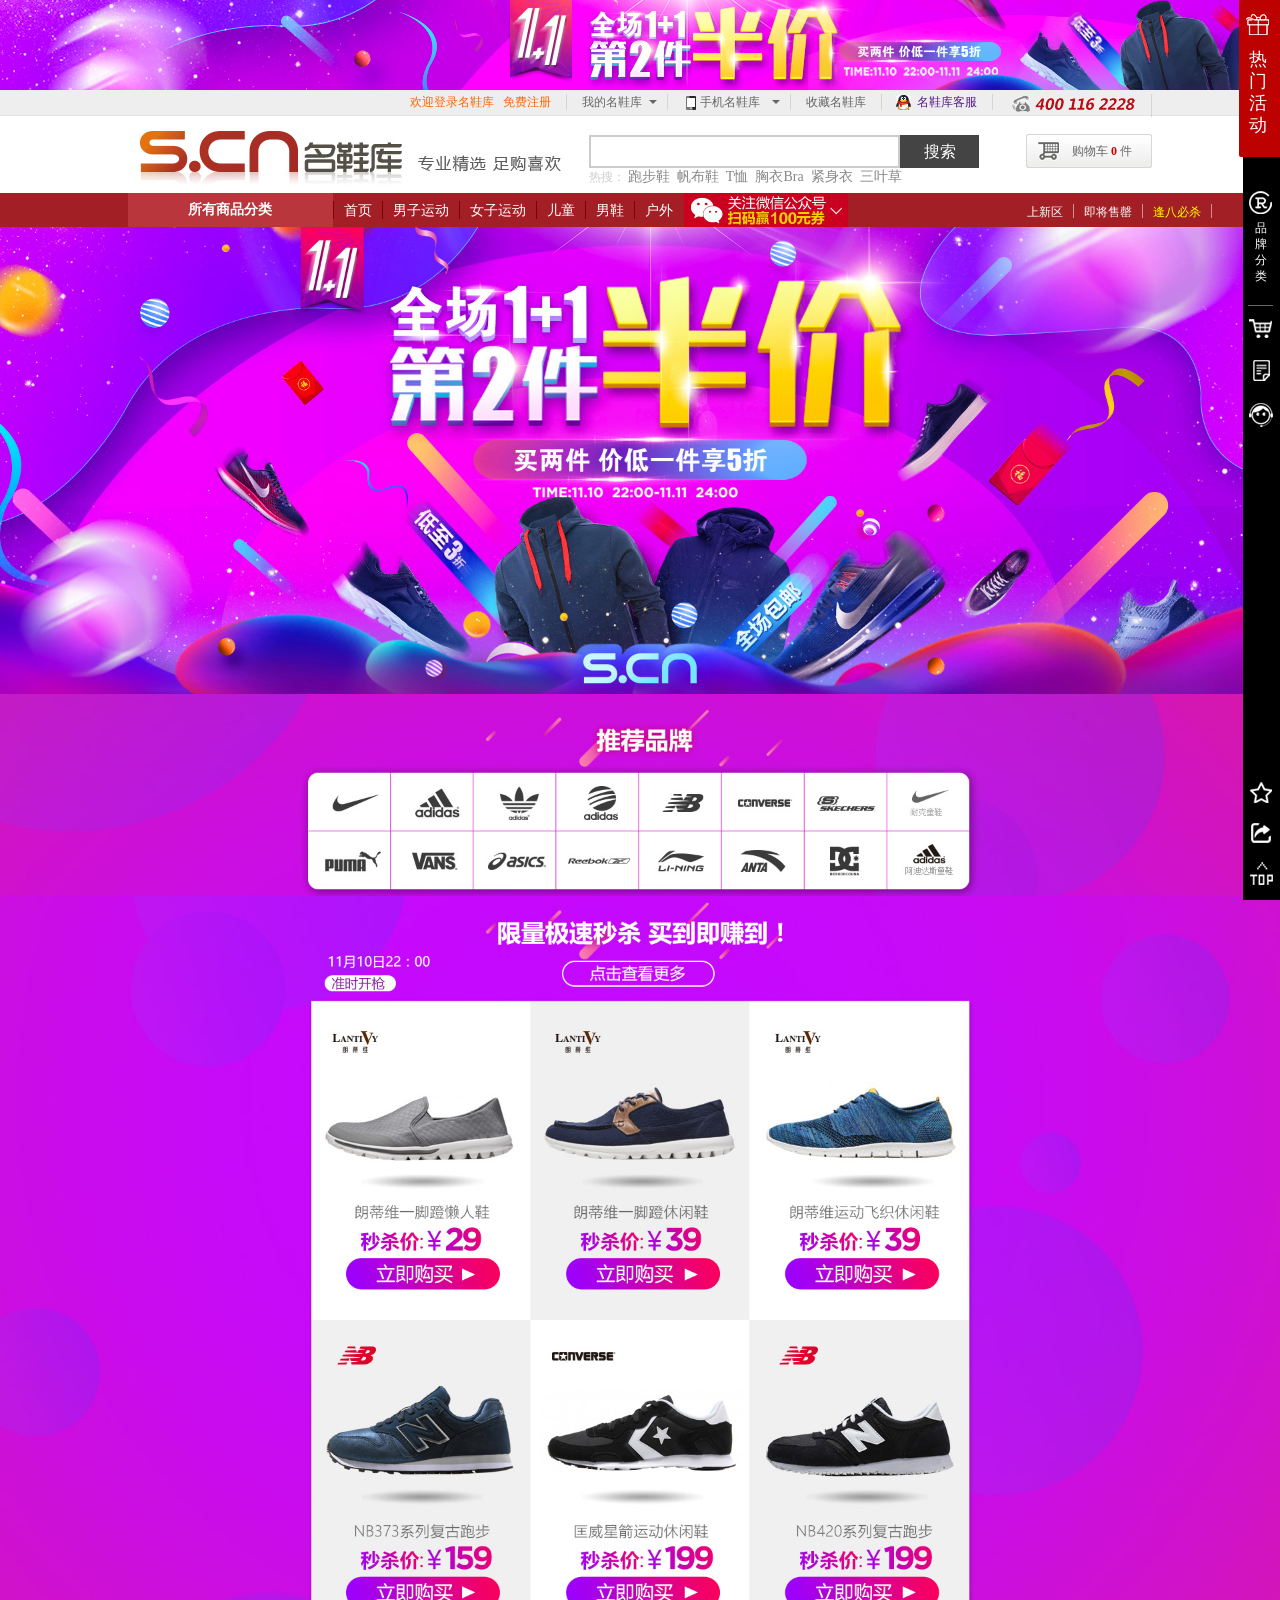
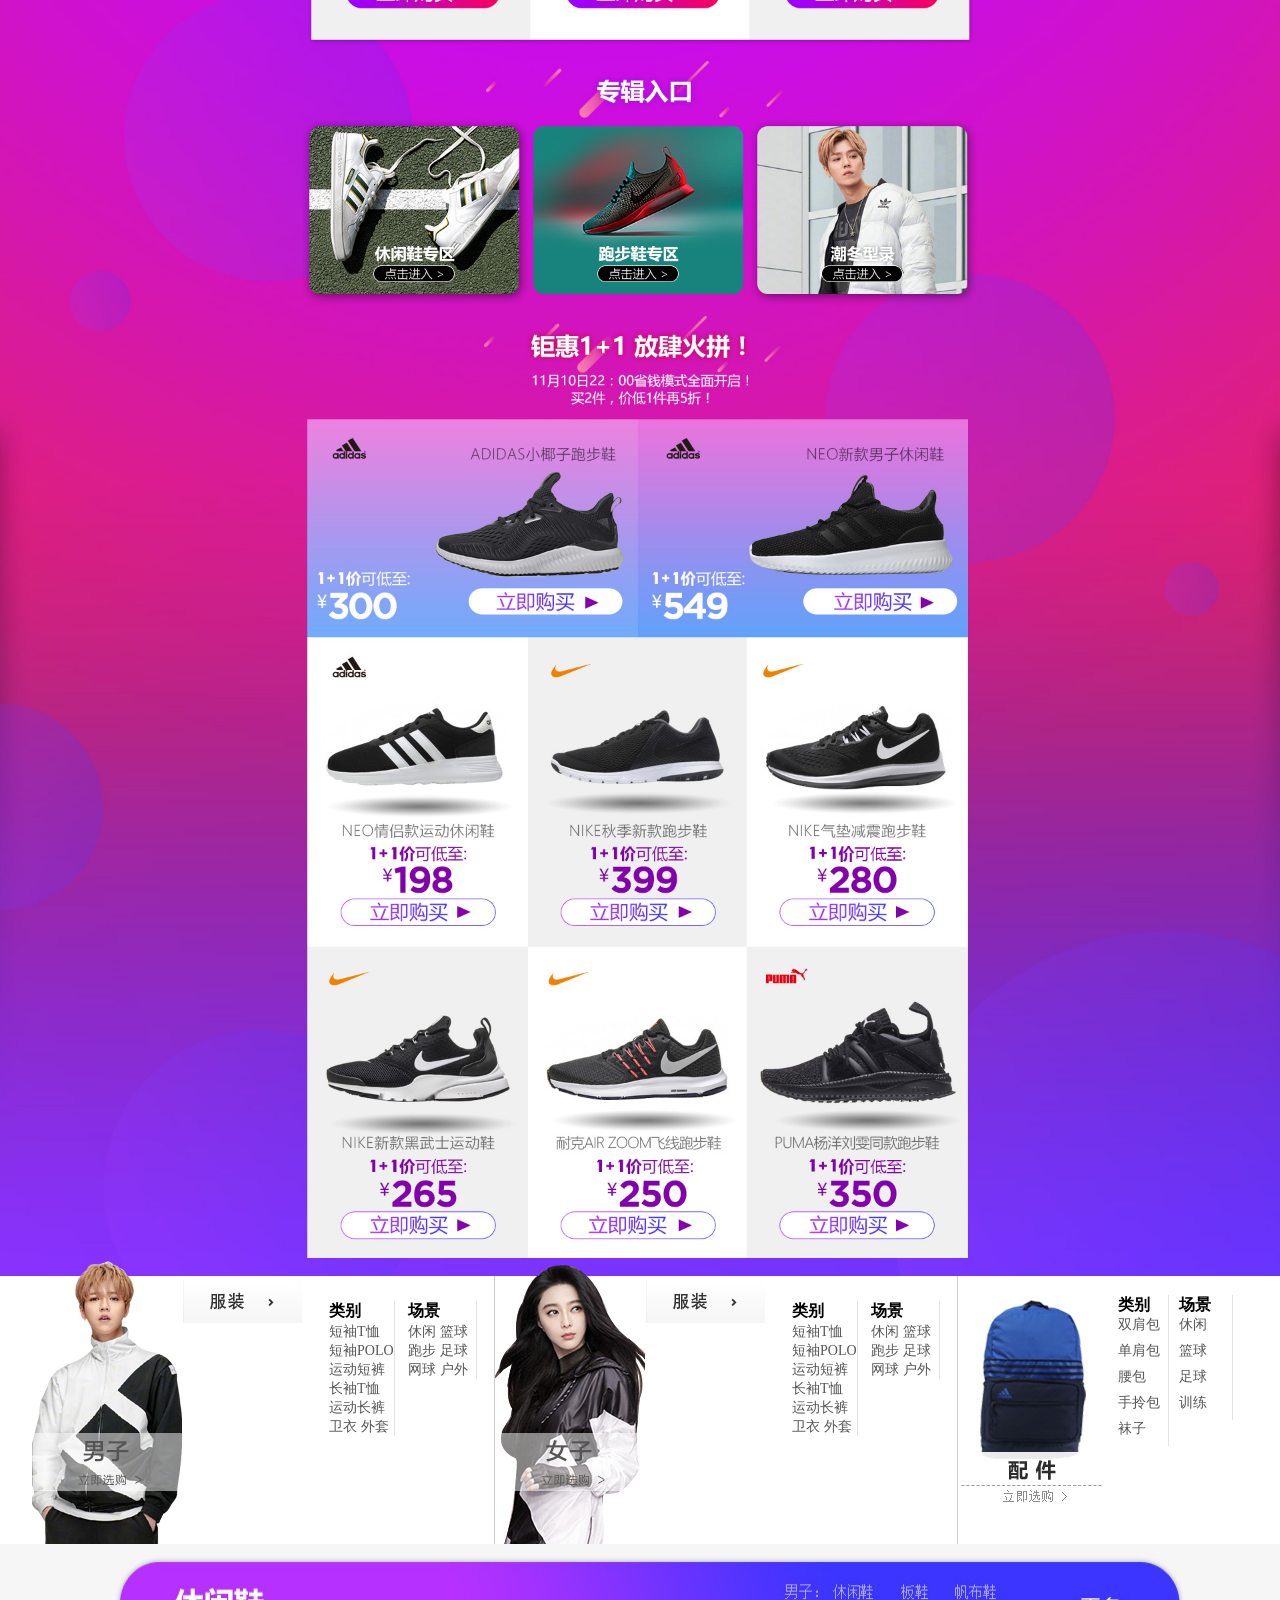
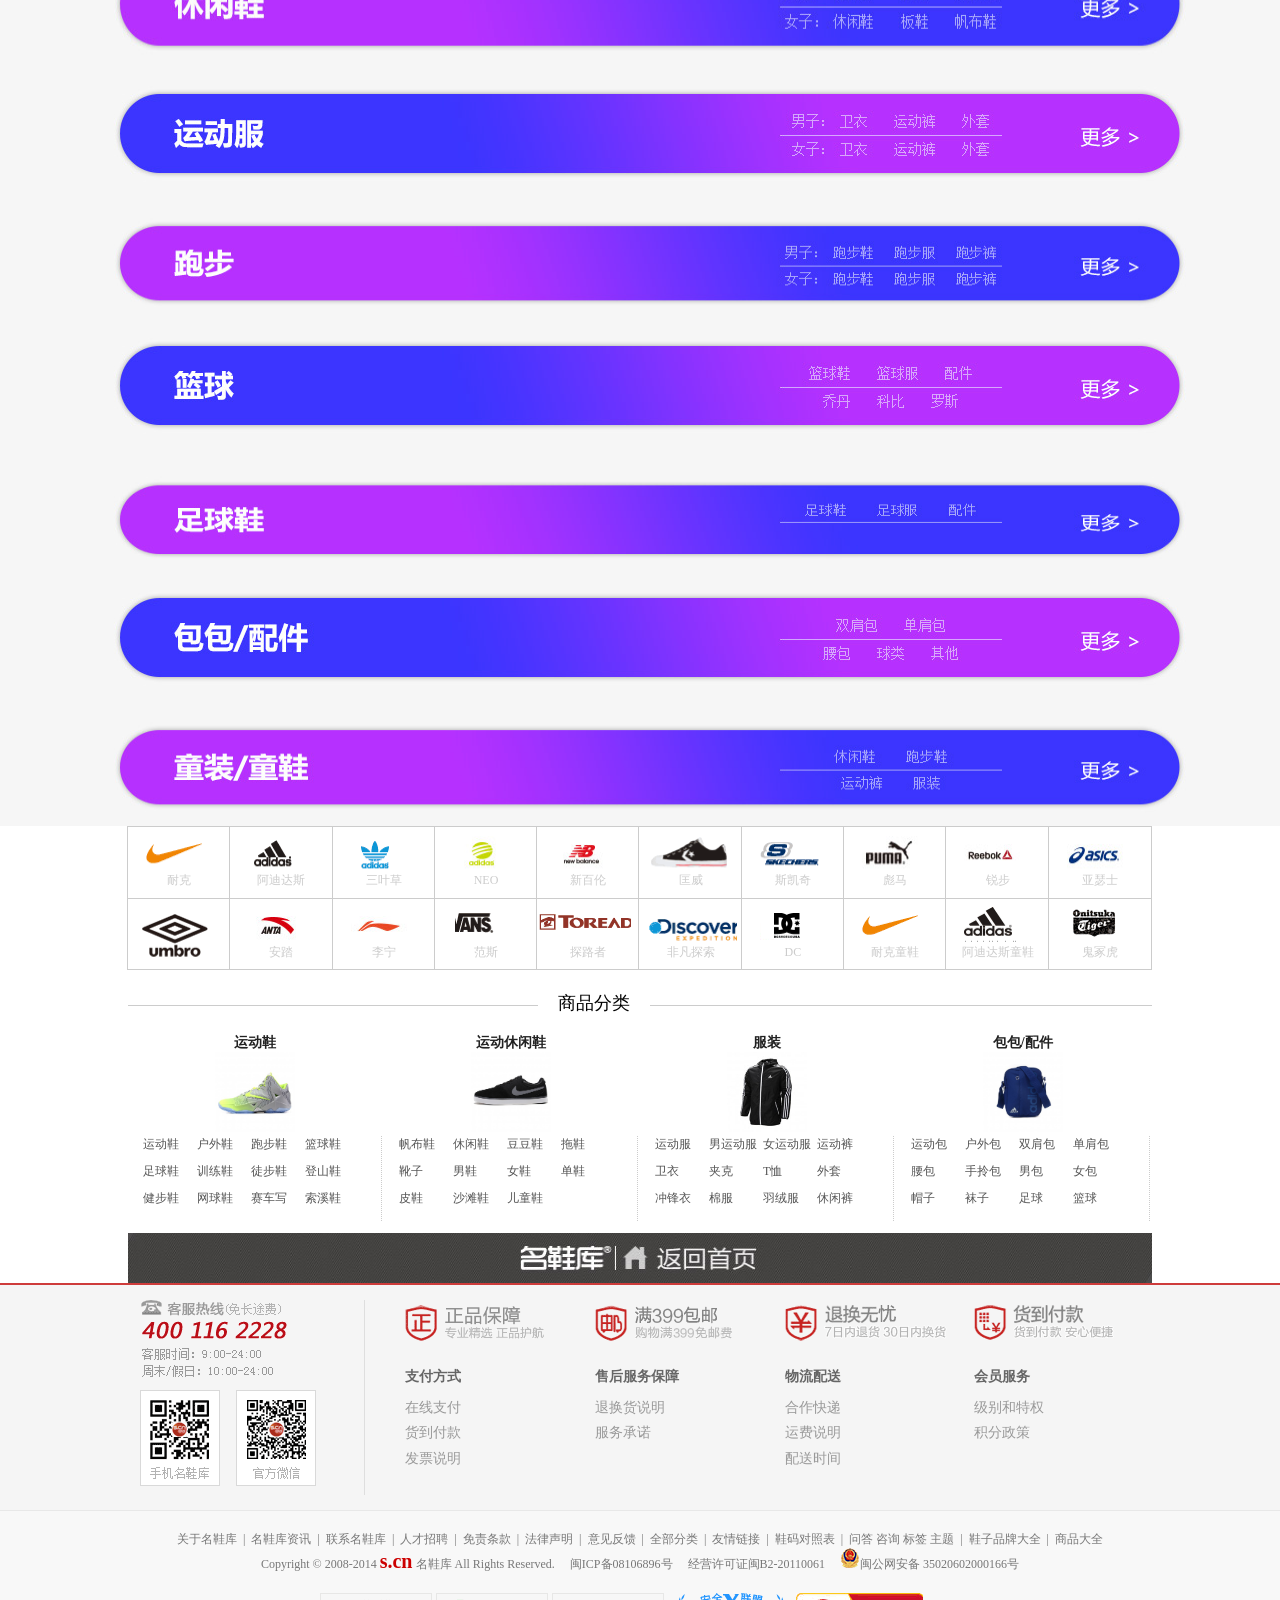
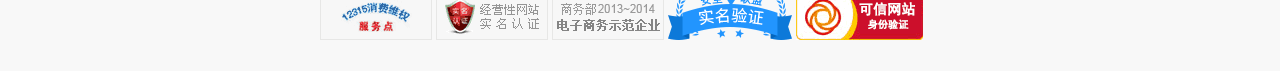
==== src/index.html @ 63f97a48 "完成首页与注册页面的静态页面搭建" ====
<!DOCTYPE html>
<html lang="en">
<head>
    <meta charset="UTF-8" />
    <title>首页</title>
    <link rel="stylesheet" type="text/css" href="css/index.css" />
    <script src="js/jquery-3.2.1.js"></script>
    <script src="js/index.js"></script>
    <script type="text/javascript">
       
    </script>
</head>
<body>
    <div class="top">
        <a href="" target="">
            <img src="img/dt.jpg"/>
        </a>
    </div>
    <!-- 页面第二块 头部导航栏-->
    <div style="background: #eee;border-bottom:1px solid #e5e5e5">
        <div class="wrap">
            <div class="topnav">
                <ul class="q_menu">
                    <li>
                        <div>
                            <span><a href="">欢迎登录名鞋库</a>
                            </span>
                            &nbsp;
                            <span><a href="">免费注册</a></span>
                        </div>
                    </li>
                    <li class ="menu my c666">
                        <p>
                            <a href="">我的名鞋库</a>
                        </p>
                        <i></i>
                    </li>
                    <li class ="phone menu c666"><p><a href="">手机名鞋库</a></p><i></i></li>
                    <li><a href="">收藏名鞋库</a></li>
                    <li class ="qq"><a href=""><p>名鞋库客服</p><i></i></a></li>
                    <li><img src="img/telnumber.png" height="19" width="128" alt="" /></li>
                </ul>
            </div>
        </div>
    </div>
    <!-- 页面第三块头部 -->
    <div class="header">
        <div class="wrap_h">
            <div class="logo">
                <img src="img/logo.png" height="62" width="435" alt="" />
            </div>
            <div class="sub_help">
                <div class="cart c666">
                    <div id="c2905">
                        <div class="miniCart">
                            <a href="">购物车<b>0</b>件</a>
                        </div>
                    </div>
                </div>
                <div class="search">
                    <div id="s4108">
                        <form id="form1">
                            <div class="sbox">
                                <input type="text" />
                                <div class="btn_s">
                                    <a href="">搜索</a>
                                </div>
                            </div>
                            <div class="keyword">
                                热搜：
                                <a href="">跑步鞋</a>
                                <a href="">帆布鞋</a>
                                <a href="">T恤</a>
                                <a href="">胸衣Bra</a>
                                <a href="">紧身衣</a>
                                <a href="">三叶草</a>
                            </div>
                        </form>
                    </div>
                </div>
            </div>
        </div>
    </div>
    <!-- 页面第4块 头部导航栏 -->
    <div class="nav_head">
        <div class="nav_box">
            <ul>
                <li class="subnav">
                    <a href="">上新区</a>
                    <a href="">即将售罄</a>
                    <a href="" style="color:yellow">逢八必杀</a>
                </li>
                <li class="lf_cat">所有商品分类</li>
                <li class="tnav">
                    <a href="">首页</a>
                    <a href="">男子运动</a>
                    <a href="">女子运动</a>
                    <a href="">儿童</a>
                    <a href="">男鞋</a>
                    <a href="">户外</a>
                    <span class="gzwx">
                        <a href="">
                            <img src="img/guanzhuweixin.png" height="34" width="165" alt="" />
                        </a>
                    </span>
                </li>
            </ul>
        </div>
    </div>
    <!-- 页面第五块 二级菜单分类-->
    <div class="category-menu-nav">
        <ul class="menu-nav-container clearfix" id="leftcat_ctl_pop"style="">
            <li class="menu-nav" id="cat_ydxie">
                <s class="menu-nav-icon">&nbsp;</s>
                <a href="">运动休闲鞋</a>
                <i class="menu-nav-arrow"></i>
            </li>
            <li class="menu-nav" id="cat_ydfu">
                <s class="menu-nav-icon">&nbsp;</s>
                <a href="">运动休闲服</a>
                <i class="menu-nav-arrow"></i>
            </li>
            <li class="menu-nav" id="cat_paobu">
                <s class="menu-nav-icon">&nbsp;</s>
                <a href="">跑步</a>
                <i class="menu-nav-arrow"></i>
            </li>
            <li class="menu-nav" id="cat_lanqiu">
                <s class="menu-nav-icon">&nbsp;</s>
                <a href="">篮球</a>
                <i class="menu-nav-arrow"></i>
            </li>
            <li class="menu-nav" id="cat_zuqiu">
                <s class="menu-nav-icon">&nbsp;</s>
                <a href="">足球</a>
                <i class="menu-nav-arrow"></i>
            </li>
            <li class="menu-nav" id="cat_baobao">
                <s class="menu-nav-icon">&nbsp;</s>
                <a href="">包包/配件</a>
                <i class="menu-nav-arrow"></i>
            </li>
            <li class="menu-nav" id="cat_huwai">
                <s class="menu-nav-icon">&nbsp;</s>
                <a href="">户外</a>
                <i class="menu-nav-arrow"></i>
            </li>
            <li class="menu-nav" id="cat_nanxie">
                <s class="menu-nav-icon">&nbsp;</s>
                <a href="">男鞋</a>
                <i class="menu-nav-arrow"></i>
            </li>
            <li class="menu-nav" id="cat_tongxie">
                <s class="menu-nav-icon">&nbsp;</s>
                <a href="">童鞋</a>
                <i class="menu-nav-arrow"></i>
            </li>
        </ul>
    </div>
    <!-- 页面侧面栏 -->
    <div class="s-rbar-outer">
        <div class="s-rbar s-rbar-status-expand" style="visibility:visible; right: 0px;width: 37px;">
            <div class="s-rbar-tabs" style= "height: 100%;">
                <div class="s-rbar-tabs-mask" id="tdtv_tit">
                    <div class="rmhd">
                        <div class="gift"></div>
                        <div class="s-rbar-tab-txt">热门活动</div>
                    </div>
                    <div class="ppfl">
                        <div class="fenlei"></div>
                        <div class="s-rbar-tab-txt">品牌分类</div>
                    </div>
                    <div class="gwc">
                        <div class="CartList"></div>
                        <div class="s-rbarp-tab-cart-border"></div>
                    </div>
                    <div class="dingdan">
                        <div class=""></div>
                    </div>
                    <div class="kefu">
                        <div></div>
                    </div>
                    <div class="shoucang">
                        <div></div>
                    </div>
                    <div class="zhuanfa">
                        <div></div>
                    </div>
                    <div class="top">
                        <div></div>
                    </div>
                </div>
            </div>
            <div class="s-rbar-plugins" id="tdtv_tab"></div>
        </div>
    </div>
    <div class="chuang11h1">
        <img src="img/5a056eceN6f781b44.jpg" />
    </div>
    <div class="chuang11h2">
        <img src="img/5a056eb3N0fd169d4.jpg" />
    </div>
    <div class="chuang11h3">
        <img src="img/5a056eceNdf89d0c4.jpg" />
    </div>
    <div class="chuang11h4">
        <img src="img/5a056ecaN4e546a31.jpg" />
    </div>
    <div class="chuang11h5">
        <img src="img/5a056ecfN15d5d9a7.jpg" />
    </div>
    <div class="man_women_peijian">
        <div class="mwp">
            <div class="man">
                <img src="img/menu_01.png" height="283" width="150" alt="" />
                <ul>
                    <li class="cate_shoe"></li>
                    <li class="cate_yi"></li>
                </ul>
                <div class="changjing_leibie">
                    <ul>
                        <li class="leibie">
                            <h4>类别</h4>
                            <p>
                                <a href="">短袖T恤</a>
                                <a href="">短袖POLO</a>
                                <a href="">运动短裤</a>
                                <a href="">长袖T恤</a>
                                <a href="">运动长裤</a>
                                <a href="">卫衣</a>
                                <a href="">外套</a>
                
                            </p>
                        </li>
                        <li class="changjing">
                            <h4>场景</h4>
                            <p>
                                <a href="">休闲</a>
                                <a href="">篮球</a>
                                <a href="">跑步</a>
                                <a href="">足球</a>
                                <a href="">网球</a>
                                <a href="">户外</a>
                            </p>
                        </li>
                    </ul>
                    <ul style="display: none;">
                        <li class="leibie1">
                            <h4>类别</h4>
                            <p>
                                <a href="">短袖T恤</a>
                                <a href="">短袖POLO</a>
                                <a href="">运动短裤</a>
                                <a href="">长袖T恤</a>
                                <a href="">运动长裤</a>
                                <a href="">卫衣</a>
                                <a href="">外套</a>
                
                            </p>
                        </li>
                        <li class="changjing1">
                            <h4>场景</h4>
                            <p>
                                <a href="">休闲</a>
                                <a href="">篮球</a>
                                <a href="">跑步</a>
                                <a href="">足球</a>
                                <a href="">网球</a>
                                <a href="">户外</a>
                            </p>
                        </li>
                    </ul>
                </div>
            </div>
            <div class="women">
                <img src="img/menu_02.png" height="283" width="150" alt="" />
                <ul>
                    <li class="cate_shoe1"></li>
                    <li class="cate_yi1"></li>
                </ul>
                <div class="changjing_leibie1">
                    <ul>
                        <li class="leibie1">
                            <h4>类别</h4>
                            <p>
                                <a href="">短袖T恤</a>
                                <a href="">短袖POLO</a>
                                <a href="">运动短裤</a>
                                <a href="">长袖T恤</a>
                                <a href="">运动长裤</a>
                                <a href="">卫衣</a>
                                <a href="">外套</a>
                
                            </p>
                        </li>
                        <li class="changjing1">
                            <h4>场景</h4>
                            <p>
                                <a href="">休闲</a>
                                <a href="">篮球</a>
                                <a href="">跑步</a>
                                <a href="">足球</a>
                                <a href="">网球</a>
                                <a href="">户外</a>
                            </p>
                        </li>
                    </ul>
                    <ul style="display: none;">
                        <li class="leibie1">
                            <h4>类别</h4>
                            <p>
                                <a href="">短袖T恤</a>
                                <a href="">短袖POLO</a>
                                <a href="">运动短裤</a>
                                <a href="">长袖T恤</a>
                                <a href="">运动长裤</a>
                                <a href="">卫衣</a>
                                <a href="">外套</a>
                
                            </p>
                        </li>
                        <li class="changjing1">
                            <h4>场景</h4>
                            <p>
                                <a href="">休闲</a>
                                <a href="">篮球</a>
                                <a href="">跑步</a>
                                <a href="">足球</a>
                                <a href="">网球</a>
                                <a href="">户外</a>
                            </p>
                        </li>
                    </ul>
                </div>
            </div>
            <div class="peijian">
                <img src="img/menu_03.png" height="283" width="150" alt="" />
                <div class="changjing_leibie2">
                    <ul>
                        <li class="leibie2">
                            <h4>类别</h4>
                            <p>
                                <a href="">双肩包</a>
                                <a href="">单肩包</a>
                                <a href="">腰包</a>
                                <a href="">手拎包</a>
                                <a href="">袜子</a>
                            </p>
                        </li>
                        <li class="changjing2">
                            <h4>场景</h4>
                            <p>
                                <a href="">休闲</a>
                                <a href="">篮球</a>
                                <a href="">足球</a>
                                <a href="">训练</a>
                            </p>
                        </li>
                    </ul>
                </div>
            </div>
        </div>
    </div>
    <div class="shoe_nav">
        <table width="0" border="0" cellspacing="0" cellpadding="0">
            <tbody>
                <tr>
                    <td>
                        <img src="img/nav2.jpg" height="126" width="1920" alt="" usemap="Mapccccc"/>
                    </td>
                </tr>
            </tbody>
        </table>
        <map name="Mapccccc">
            <area shape="rect" coords="1141,35,1188,53" href="" alt="" />
        </map>
    </div>
    <div></div>
    <div class="sportclose_nav">
        <table width="0" border="0" cellspacing="0" cellpadding="0">
            <tbody>
                <tr>
                    <td>
                        <img src="img/nav1.jpg" height="126" width="1920" alt="" />
                    </td>
                </tr>
            </tbody>
        </table>
    </div>
    <div>
        
    </div>
    <div class="running_nav">
        <table width="0" border="0" cellspacing="0" cellpadding="0">
            <tbody>
                <tr>
                    <td>
                        <img src="img/nav3.jpg" height="126" width="1920" alt="" />
                    </td>
                </tr>
            </tbody>
        </table>
    </div>
    <div>
        
    </div>   
    <div class="basketball_nav">
        <table width="0" border="0" cellspacing="0" cellpadding="0">
            <tbody>
                <tr>
                    <td>
                        <img src="img/nav4.jpg" height="126" width="1920" alt="" />
                    </td>
                </tr>
            </tbody>
        </table>
    </div>
    <div>
        
    </div>   
    <div class="football_nav">
        <table width="0" border="0" cellspacing="0" cellpadding="0">
            <tbody>
                <tr>
                    <td>
                        <img src="img/nav5.jpg" height="126" width="1920" alt="" />
                    </td>
                </tr>
            </tbody>
        </table>
    </div>
    <div>
        
    </div>
    <div class="bag_nav">
        <table width="0" border="0" cellspacing="0" cellpadding="0">
            <tbody>
                <tr>
                    <td>
                        <img src="img/nav7.jpg" height="126" width="1920" alt="" />
                    </td>
                </tr>
            </tbody>
        </table>
    </div>
    <div>
        
    </div>
    <div class="child_nav">
        <table width="0" border="0" cellspacing="0" cellpadding="0">
            <tbody>
                <tr>
                    <td>
                        <img src="img/nav6.jpg" height="126" width="1920" alt="" />
                    </td>
                </tr>
            </tbody>
        </table>
    </div>
    <div>
        
    </div>
    <div class="footbrand container">
        <ul>
            <li><a href="" class="nike"><i></i><span>耐克</span></a></li>
            <li><a href="" class="adids"><i></i><span>阿迪达斯</span></a></li>
            <li><a href="" class="syc"><i></i><span>三叶草</span></a></li>
            <li><a href="" class="neo"><i></i><span>NEO</span></a></li>
            <li><a href="" class="nb"><i></i><span>新百伦</span></a></li>
            <li><a href="" class="kw"><i></i><span>匡威</span></a></li>
            <li><a href="" class="skq"><i></i><span>斯凯奇</span></a></li>
            <li><a href="" class="puma"><i></i><span>彪马</span></a></li>
            <li><a href="" class="rb"><i></i><span>锐步</span></a></li>
            <li><a href="" class="asics"><i></i><span>亚瑟士</span></a></li>
            <li><a href="" class="umbro"><i></i><span></span></a></li>
            <li><a href="" class="at"><i></i><span>安踏</span></a></li>
            <li><a href="" class="ln"><i></i><span>李宁</span></a></li>
            <li><a href="" class="vans"><i></i><span>范斯</span></a></li>
            <li><a href="" class="tlz"><i></i><span>探路者</span></a></li>
            <li><a href="" class="discover"><i></i><span>非凡探索</span></a></li>
            <li><a href="" class="dc"><i></i><span>DC</span></a></li>
            <li><a href="" class="nktx"><i></i><span>耐克童鞋</span></a></li>
            <li><a href="" class="adtx"><i></i><span>阿迪达斯童鞋</span></a></li>
            <li><a href="" class="gzh"><i></i><span>鬼冢虎</span></a></li>
        </ul>
    </div>
    <div class="btmfenlei_hd">
        <h3>商品分类</h3>
    </div>
    <div class="btmfenlei_body">
        <dl>
            <dt>
                <a href="">
                    <s>运动鞋</s>
                    <img src="img/sportshoe.jpg" height="80" width="80" alt="" />
                </a>
            </dt>
             <dd>
                <a href="">运动鞋</a>
                <a href="">户外鞋</a>
                <a href="">跑步鞋</a>
                <a href="">篮球鞋</a>
                <a href="">足球鞋</a>
                <a href="">训练鞋</a>
                <a href="">徒步鞋</a>
                <a href="">登山鞋</a>
                <a href="">健步鞋</a>
                <a href="">网球鞋</a>
                <a href="">赛车写</a>
                <a href="">索溪鞋</a>
            </dd>
        </dl>
        <dl>
            <dt>
                <a href="">
                    <s>运动休闲鞋</s>
                    <img src="img/xiuxian.jpg" height="80" width="80" alt="" />
                </a>
                <dd>
                    <a href="">帆布鞋</a>
                    <a href="">休闲鞋</a>
                    <a href="">豆豆鞋</a>
                    <a href="">拖鞋</a>
                    <a href="">靴子</a>
                    <a href="">男鞋</a>
                    <a href="">女鞋</a>
                    <a href="">单鞋</a>
                    <a href="">皮鞋</a>
                    <a href="">沙滩鞋</a>
                    <a href="">儿童鞋</a>
                  
                </dd>
            </dt>
        </dl>
        <dl>
            <dt>
                <a href="">
                    <s>服装</s>
                    <img src="img/yundongfu.jpg" height="80" width="80" alt="" />
                </a>
                <dd>
                    <a href="">运动服</a>
                    <a href="">男运动服</a>
                    <a href="">女运动服</a>
                    <a href="">运动裤</a>
                    <a href="">卫衣</a>
                    <a href="">夹克</a>
                    <a href="">T恤</a>
                    <a href="">外套</a>
                    <a href="">冲锋衣</a>
                    <a href="">棉服</a>
                    <a href="">羽绒服</a>
                    <a href="">休闲裤</a>
                </dd>
            </dt>
        </dl>
        <dl>
            <dt>
                <a href="">
                    <s>包包/配件</s>
                    <img src="img/baobao.jpg" height="80" width="80" alt="" />
                </a>
                <dd>
                    <a href="">运动包</a>
                    <a href="">户外包</a>
                    <a href="">双肩包</a>
                    <a href="">单肩包</a>
                    <a href="">腰包</a>
                    <a href="">手拎包</a>
                    <a href="">男包</a>
                    <a href="">女包</a>
                    <a href="">帽子</a>
                    <a href="">袜子</a>
                    <a href="">足球</a>
                    <a href="">篮球</a>
                </dd>
            </dt>
        </dl>
    </div>
    <div class="warp">
        <a href="index.html" target="_blank">
            <img src="img/foot-goto-i.jpg" height="50" width="80%" alt="" />
        </a>
    </div>
    <div class="footer">
        <div class="row">
            <div class="warp">
                <div class="ewm">
                    <img src="img/ewm.png" height="186" width="176" alt="" />
                </div>
                <ul class="ftli">
                    <li>
                        <h6>
                            <a href="">
                                <img src="img/zpbz.png" height="36" width="141" alt="" />
                            </a>
                        </h6>
                        <h5>支付方式</h5>
                        <span class="c999">
                            <a href="">在线支付</a>
                            <a href="">货到付款</a>
                            <a href="">发票说明</a>
                        </span>
                    </li>
                    <li>
                        <h6>
                            <a href="">
                                <img src="img/baoyou.png" height="36" width="141" alt="" />
                            </a>
                            
                        </h6>
                        <h5>售后服务保障</h5>
                        <span class="c999">
                            <a href="">退换货说明</a>
                            <a href="">服务承诺</a>
                        </span>
                    </li>
                    <li>
                        <h6>
                            <a href="">
                                <img src="img/tuihuan.png" height="36" width="162" alt="" />
                            </a>
                        </h6>
                        <h5>物流配送</h5>
                        <span class="c999">
                            <a href="">合作快递</a>
                            <a href="">运费说明</a>
                            <a href="">配送时间</a>
                        </span>
                    </li>
                    <li class = "last">
                         <h6>
                            <a href="">
                                <img src="img/hdfk.png" height="36" width="141" alt="" />
                            </a>
                        </h6>
                        <h5>会员服务</h5>
                        <span class="c999">
                            <a href="">级别和特权</a>
                            <a href="">积分政策</a>
                
                        </span>
                    </li>
                </ul>
            </div>
        </div>
        <div class="row02 c777">
            <span>
                <a rel="nofollow" href="//www.s.cn/page-introduce.html" target="_blank">关于名鞋库</a>
                    &nbsp;|&nbsp;
                <a href="//www.s.cn/artlist-100.html" target="_blank">名鞋库资讯</a>
                    &nbsp;|&nbsp;
                <a rel="nofollow" href="/page-aboutcontact.html" target="_blank">联系名鞋库</a>
                    &nbsp;|&nbsp;
                <a rel="nofollow" href="/page-scnjob.html" target="_blank">人才招聘</a>
                    &nbsp;|&nbsp;
                <a rel="nofollow" href="/page-Disclaimer.html" target="_blank">免责条款 </a>
                    &nbsp;|&nbsp;
                <a rel="nofollow" href="/page-Copyright.html" target="_blank">法律声明</a>
                    &nbsp;|&nbsp;
                <a rel="nofollow" href="/suggest.html" target="_blank">意见反馈</a>
                    &nbsp;|&nbsp;
                <a href="/page-Sitemap.html" target="_blank">全部分类</a>
                    &nbsp;|&nbsp;
                <a href="/link-showList.html" target="_blank">友情链接</a>
                    &nbsp;|&nbsp;
                <a href="/page-chimahedui.html" target="_blank">鞋码对照表</a>
                    &nbsp;|&nbsp;
                <a href="http://faq.s.cn" target="_blank">问答</a>
                <a href="//www.s.cn/qalist.html" target="_blank">咨询</a>
                <a href="http://tag.s.cn/" target="_blank">标签</a>
                <a href="//www.s.cn/topic/" target="_blank">主题</a>
                    &nbsp;|&nbsp;
                <a href="//www.s.cn/page-brandhall.html" target="_blank">鞋子品牌大全</a>
                    &nbsp;|&nbsp;
                <a href="//www.s.cn/pa.html" target="_blank">商品大全</a>
            </span>
            <div class="c1"></div>
             Copyright&nbsp;©&nbsp;2008-2014 
            <s>s.cn</s>
            <a href="index.html" target="_blank">名鞋库</a>
             All Rights Reserved.&nbsp;&nbsp;&nbsp;&nbsp;
            <a rel="nofollow" href="http://www.miibeian.gov.cn" target="_blank">闽ICP备08106896号</a>
            &nbsp;&nbsp;&nbsp;&nbsp;经营许可证闽B2-20110061&nbsp;&nbsp;&nbsp;&nbsp;
            <a rel="nofollow" href="http://www.beian.gov.cn/portal/registerSystemInfo?recordcode=35020602000166" target="_blank"><img src="img/20160617.png" height="20" width="20">闽公网安备 35020602000166号</a>
        </div>
        <div class="row03">
            <a rel="nofollow" href="//www.s.cn/page-xm12315.html" target="_blank">
                <img src="img/2014052815006.png" width="112" height="47"></a>
            <a rel="nofollow" href="http://222.76.242.83:8080/ei/Ei!certificate.action?id=40288a853e21bbd2013e2f90bf410004" target="_blank">
                <img src="img/2014052815007.png" width="112" height="47">
            </a>
            <a rel="nofollow" href="//www.s.cn/article-592.html" target="_blank">
                <img src="img/20140528150010.png" width="112" height="47">
            </a>
            <a href="http://www.anquan.org/authenticate/cert/?site=www.s.cn&amp;at=realname" target="_blank" style="width:124px;border:0">
                <img width="124" height="47" src="img/sm_124x47.png" style="border: medium none;" alt="安全联盟认证">
            </a>
            <a rel="nofollow" href="//www.s.cn/page-cnnic.html" target="_blank" style="width:127px;border:0">
                <img src="img/201409101718cnnic.png" width="127" height="47">
            </a>
        </div>  
    </div>            
</body>
</html>
---- src/css/index.css ----
@charset "UTF-8";
* {
  margin: 0;
  padding: 0;
}

body {
  margin: 0;
  padding: 0;
  overflow-x: hidden;
  height: 100%;
  position: relative;
}

a {
  text-decoration: none;
}

ul, li {
  list-style: none;
}

.top {
  width: 100%;
  height: 90px;
  padding: 0;
}

.top a {
  height: 90px;
}

.top a img {
  display: block;
  height: 90px;
}

.wrap {
  width: 100%;
  height: 25px;
  background: #EEEEEE;
}

.wrap .topnav {
  margin: 0 auto;
  width: 80%;
  height: 25px;
  position: relative;
}

.wrap .topnav .q_menu {
  list-style-type: none;
  height: 16px;
  position: absolute;
  top: 4px;
  right: 0;
  margin-left: 11%;
}

.wrap .topnav .q_menu li {
  float: left;
  padding: 0 15px;
  border-right: 1px solid #d5d5d5;
  line-height: 16px;
  font-size: 12px;
  font-family: "宋体";
}

.wrap .topnav .q_menu li p a {
  color: #666;
  font-size: 12px;
}

.wrap .topnav .q_menu li:nth-child(1) {
  height: 16px;
}

.wrap .topnav .q_menu li:nth-child(1) div {
  height: 16px;
}

.wrap .topnav .q_menu li:nth-child(1) div span {
  line-height: 16px;
  font-size: 12px;
}

.wrap .topnav .q_menu li:nth-child(1) div span a {
  color: #f60;
}

.wrap .topnav .q_menu li:nth-child(2) {
  line-height: 16px;
  color: #666;
  position: relative;
  padding-right: 25px;
  z-index: 9;
}

.wrap .topnav .q_menu li:nth-child(2) p {
  position: relative;
  z-index: 8;
}

.wrap .topnav .q_menu li:nth-child(2) i {
  position: absolute;
  top: 6px;
  right: 10px;
  height: 0;
  height: 0;
  overflow: hidden;
  border-width: 4px 4px 0;
  border-style: solid;
  border-color: #666 #eee #eee;
  z-index: 7;
}

.wrap .topnav .q_menu li:nth-child(3) {
  line-height: 16px;
  color: #666;
  position: relative;
  margin-left: 15px;
  z-index: 9;
  background: url("../img/phone.png") no-repeat;
  padding-right: 30px;
}

.wrap .topnav .q_menu li:nth-child(3) p {
  position: relative;
  z-index: 8;
  margin-left: 2px;
}

.wrap .topnav .q_menu li:nth-child(3) i {
  position: absolute;
  top: 6px;
  right: 10px;
  height: 0;
  height: 0;
  overflow: hidden;
  border-width: 4px 4px 0;
  border-style: solid;
  border-color: #666 #eee #eee;
  z-index: 7;
}

.wrap .topnav .q_menu li:nth-child(4) {
  line-height: 16px;
  color: #666;
  position: relative;
  padding-right: 15px;
}

.wrap .topnav .q_menu li:nth-child(4) a {
  color: #666;
}

.wrap .topnav .q_menu li:nth-child(5) {
  line-height: 16px;
  color: #666;
  position: relative;
  padding: 0 15px;
  padding-left: 35px;
}

.wrap .topnav .q_menu li:nth-child(5) a {
  display: inline-block;
}

.wrap .topnav .q_menu li:nth-child(5) a p {
  display: inline-block;
}

.wrap .topnav .q_menu li:nth-child(5) a i {
  background: url("../img/qq.png") no-repeat;
  margin-left: -22px;
  position: absolute;
  width: 16px;
  height: 16px;
  display: block;
  top: 0px;
}

.header {
  width: 100%;
}

.header .wrap_h {
  width: 80%;
  height: 77px;
  margin: 0 auto;
}

.header .wrap_h .logo {
  width: 45%;
  height: 77px;
  position: relative;
  float: left;
}

.header .wrap_h .logo img {
  position: absolute;
  top: 8px;
  left: 6px;
}

.header .wrap_h .sub_help {
  width: 55%;
  height: 58px;
  position: relative;
  float: right;
  padding-top: 18px;
  z-index: 11;
}

.header .wrap_h .sub_help .cart {
  float: right;
}

.header .wrap_h .sub_help .cart #c2905 .miniCart {
  font-size: 12px;
}

.header .wrap_h .sub_help .cart #c2905 .miniCart a {
  width: 80px;
  height: 34px;
  line-height: 34px;
  padding-left: 46px;
  color: #666;
  background: url("../img/default_icon_bg.png") no-repeat 0 -64px;
  display: block;
}

.header .wrap_h .sub_help .cart #c2905 .miniCart a b {
  padding: 0 3px;
  color: #c00;
  font-weight: bold;
  line-height: 34px;
}

.header .wrap_h .sub_help .search {
  width: 70%;
  height: 67px;
  position: absolute;
  top: 4px;
  float: right;
}

.header .wrap_h .sub_help .search #s4108 {
  width: 100%;
  margin-top: 15px;
}

.header .wrap_h .sub_help .search #s4108 #form1 .sbox {
  height: 29px;
}

.header .wrap_h .sub_help .search #s4108 #form1 .sbox input {
  width: 78%;
  border: 2px solid #ccc;
  height: 100%;
  float: left;
}

.header .wrap_h .sub_help .search #s4108 #form1 .sbox .btn_s {
  width: 19%;
  background: #444;
  float: left;
  height: 100%;
  border: 2px solid #444;
}

.header .wrap_h .sub_help .search #s4108 #form1 .sbox .btn_s a {
  color: #fff;
  text-align: center;
  line-height: 30px;
  display: block;
  height: 100%;
}

.header .wrap_h .sub_help .search #s4108 #form1 .keyword {
  font-size: 12px;
  color: #ccc;
  height: 28px;
}

.header .wrap_h .sub_help .search #s4108 #form1 .keyword a {
  color: #888;
  padding-right: 4px;
  font-size: 14px;
}

.nav_head {
  height: 34px;
  width: 100%;
  background: #A21F25;
}

.nav_head .nav_box {
  width: 80%;
  margin: 0 auto;
  height: 100%;
  position: relative;
}

.nav_head .nav_box ul {
  float: left;
  width: 100%;
}

.nav_head .nav_box ul .subnav {
  float: right;
  margin-right: -60px;
}

.nav_head .nav_box ul .subnav a {
  color: #fff;
  display: block;
  margin-top: 11px;
  padding: 0px 10px;
  float: left;
  font-size: 12px;
  border-right: 1px solid #d18f92;
  height: 14px;
}

.nav_head .nav_box ul .lf_cat {
  float: left;
  width: 20%;
  height: 100%;
  line-height: 34px;
  font-size: 14px;
  color: #fff;
  font-weight: 700;
  background-color: #b9363d;
  text-align: center;
}

.nav_head .nav_box ul .tnav {
  float: left;
  width: 60%;
  height: 34px;
}

.nav_head .nav_box ul .tnav a {
  color: #fff;
  display: block;
  margin-top: 8px;
  padding: 1px 10px;
  float: left;
  font-size: 14px;
  border-left: 1px solid #7F0202;
  height: 16px;
}

.nav_head .nav_box ul .tnav .gzwx a {
  border: none;
  margin: 0;
  padding: 0;
}

.category-menu-nav {
  position: absolute;
  width: 203px;
  top: 227px;
  left: 125px;
  z-index: 9999;
  visibility: hidden;
}

.category-menu-nav .menu-nav-container {
  width: 203px;
  background: #1e1908;
}

.category-menu-nav .menu-nav-container .menu-nav {
  position: relative;
  height: 41px;
  line-height: 43px;
}

.category-menu-nav .menu-nav-container .menu-nav .menu-nav-icon {
  display: inline-block;
  width: 33px;
  margin-left: 5px;
  text-align: left;
  transition: width 0.2s linear,background 0.2s linear;
}

.category-menu-nav .menu-nav-container .menu-nav a {
  font-size: 12px;
  color: #fff;
}

.category-menu-nav .menu-nav-container #cat_ydxie s {
  background: url("../img/navcats_icon.png") no-repeat -1px -64px;
  background-position: 10px -48px;
}

.category-menu-nav .menu-nav-container #cat_ydfu s {
  background: url("../img/navcats_icon.png") no-repeat 12px -422px;
  background-position: 10px -92px;
}

.category-menu-nav .menu-nav-container #cat_paobu s {
  background: url("../img/navcats_icon.png") no-repeat;
  background-position: 10px -136px;
}

.category-menu-nav .menu-nav-container #cat_lanqiu s {
  background: url("../img/navcats_icon.png") no-repeat 12px -422px;
  background-position: 10px -187px;
}

.category-menu-nav .menu-nav-container #cat_zuqiu s {
  background: url("../img/navcats_icon.png") no-repeat 12px -422px;
  background-position: 10px -233px;
}

.category-menu-nav .menu-nav-container #cat_baobao s {
  background: url("../img/navcats_icon.png") no-repeat 12px -422px;
  background-position: 10px -280px;
}

.category-menu-nav .menu-nav-container #cat_huwai s {
  background: url("../img/navcats_icon.png") no-repeat 12px -422px;
  background-position: 10px -330px;
}

.category-menu-nav .menu-nav-container #cat_nanxie s {
  background: url("../img/navcats_icon.png") no-repeat 12px -422px;
}

.category-menu-nav .menu-nav-container #cat_tongxie s {
  background: url("../img/navcats_icon.png") no-repeat 12px -4px;
}

.s-rbar-outer {
  position: fixed;
  width: 37px;
  height: 100%;
  overflow: visible;
  top: 0;
  right: 0;
  z-index: 99999;
  background: transparent;
}

.s-rbar-outer .s-rbar .s-rbar-tabs {
  position: absolute;
  z-index: 99999;
  top: 0;
  left: 0;
  width: 37px;
  background: #000;
}

.s-rbar-outer .s-rbar .s-rbar-tabs .s-rbar-tabs-mask {
  background: #000;
}

.s-rbar-outer .s-rbar .s-rbar-tabs .s-rbar-tabs-mask .rmhd {
  background: #BD0000;
  position: relative;
  width: 41px;
  height: 157px;
  border-bottom-left-radius: 2px;
  top: 0;
  left: -4px;
  cursor: pointer;
}

.s-rbar-outer .s-rbar .s-rbar-tabs .s-rbar-tabs-mask .rmhd .gift {
  position: absolute;
  left: 0;
  top: 0;
  width: 37px;
  height: 35px;
  background: url("../img/rbar_icon.png") no-repeat;
  background-position: 7px 14px;
}

.s-rbar-outer .s-rbar .s-rbar-tabs .s-rbar-tabs-mask .rmhd .s-rbar-tab-txt {
  width: 20px;
  display: block;
  font-size: 18px;
  line-height: 22px;
  top: 48px;
  left: 6px;
  position: absolute;
  padding: 0 3px;
  text-align: center;
  color: #fff;
}

.s-rbar-outer .s-rbar .s-rbar-tabs .s-rbar-tabs-mask .ppfl {
  height: 122px;
  margin-top: 23px;
  position: relative;
  left: 0;
  width: 37px;
  background: #000;
  cursor: pointer;
  z-index: 9;
}

.s-rbar-outer .s-rbar .s-rbar-tabs .s-rbar-tabs-mask .ppfl .fenlei {
  position: absolute;
  left: 0;
  top: 0;
  width: 37px;
  height: 35px;
  background: url("../img/rbar_icon.png") no-repeat;
  background-position: 6px -29px;
}

.s-rbar-outer .s-rbar .s-rbar-tabs .s-rbar-tabs-mask .ppfl .s-rbar-tab-txt {
  display: block;
  left: 8px;
  top: 40px;
  width: 20px;
  line-height: 16px;
  overflow: hidden;
  padding: 0;
  position: absolute;
  font-size: 12px;
  text-align: center;
  color: #fff;
}

.s-rbar-outer .s-rbar .s-rbar-tabs .s-rbar-tabs-mask .gwc, .s-rbar-outer .s-rbar .s-rbar-tabs .s-rbar-tabs-mask .dingdan, .s-rbar-outer .s-rbar .s-rbar-tabs .s-rbar-tabs-mask .kefu {
  margin: 8px 0px;
  height: 35px;
  position: relative;
  left: 0;
  width: 37px;
  background: #000;
  cursor: pointer;
  z-index: 9;
}

.s-rbar-outer .s-rbar .s-rbar-tabs .s-rbar-tabs-mask .gwc .CartList {
  background: url("../img/rbar_icon.png") no-repeat;
  background-position: 6px -77px;
  position: absolute;
  left: 0;
  top: 0;
  height: 35px;
  width: 37px;
}

.s-rbar-outer .s-rbar .s-rbar-tabs .s-rbar-tabs-mask .gwc .s-rbarp-tab-cart-border {
  position: absolute;
  top: -5px;
  left: 5px;
  height: 33px;
  width: 25px;
  border-top: 1px solid #676767;
}

.s-rbar-outer .s-rbar .s-rbar-tabs .s-rbar-tabs-mask .dingdan div {
  background: url("../img/rbar_icon.png") no-repeat;
  background-position: 10px -119px;
  position: absolute;
  left: 0;
  top: 0;
  width: 37px;
  height: 35px;
}

.s-rbar-outer .s-rbar .s-rbar-tabs .s-rbar-tabs-mask .kefu div {
  background: url("../img/rbar_icon.png") no-repeat;
  background-position: 6px -164px;
  position: absolute;
  left: 0;
  top: 0;
  width: 37px;
  height: 35px;
}

.s-rbar-outer .s-rbar .s-rbar-tabs .s-rbar-tabs-mask .shoucang {
  position: absolute;
  z-index: 1;
  cursor: pointer;
  width: 37px;
  height: 35px;
  background: #000;
  bottom: 90px;
}

.s-rbar-outer .s-rbar .s-rbar-tabs .s-rbar-tabs-mask .shoucang div {
  background: url("../img/rbar_icon.png") no-repeat;
  background-position: 7px -218px;
  position: absolute;
  left: 0;
  top: 0;
  width: 37px;
  height: 35px;
}

.s-rbar-outer .s-rbar .s-rbar-tabs .s-rbar-tabs-mask .zhuanfa {
  position: absolute;
  z-index: 1;
  cursor: pointer;
  bottom: 50px;
  width: 37px;
  height: 35px;
  background: #000;
}

.s-rbar-outer .s-rbar .s-rbar-tabs .s-rbar-tabs-mask .zhuanfa div {
  background: url("../img/rbar_icon.png") no-repeat;
  background-position: 8px -273px;
  position: absolute;
  left: 0;
  top: 0;
  width: 37px;
  height: 35px;
}

.s-rbar-outer .s-rbar .s-rbar-tabs .s-rbar-tabs-mask .top {
  display: block;
  position: absolute;
  z-index: 1;
  cursor: pointer;
  bottom: 10px;
  left: 0;
  width: 37px;
  height: 35px;
  background: #000;
}

.s-rbar-outer .s-rbar .s-rbar-tabs .s-rbar-tabs-mask .top div {
  background: url("../img/rbar_icon.png") no-repeat;
  background-position: 7px -324px;
  position: absolute;
  left: 0;
  top: 0;
  width: 37px;
  height: 35px;
}

.chuang11h1, .chuang11h2, .chuang11h3, .chuang11h4, .chuang11h5 {
  width: 100%;
}

.chuang11h1 img, .chuang11h2 img, .chuang11h3 img, .chuang11h4 img, .chuang11h5 img {
  width: 100%;
  display: block;
}

.man_women_peijian {
  width: 100%;
  height: 268px;
}

.man_women_peijian .mwp {
  width: 95%;
  height: 100%;
  margin: 0 auto;
}

.man_women_peijian .mwp .man {
  width: 38%;
  height: 100%;
  float: left;
  border-right: 1px solid #ccc;
}

.man_women_peijian .mwp .man img {
  display: block;
  z-index: 8;
  margin-top: -15px;
  position: relative;
  float: left;
}

.man_women_peijian .mwp .man ul {
  float: left;
  width: 29%;
  height: 80%;
}

.man_women_peijian .mwp .man ul .cate_shoe {
  height: 47px;
  width: 120px;
  background: url("../img/yifu.png") no-repeat;
}

.man_women_peijian .mwp .man .changjing_leibie {
  width: 35%;
  float: left;
  height: 100%;
}

.man_women_peijian .mwp .man .changjing_leibie ul {
  width: 100%;
  height: 100%;
}

.man_women_peijian .mwp .man .changjing_leibie ul .leibie {
  width: 40%;
  margin-top: 15%;
  float: left;
  display: block;
  border-right: 1px solid #e2e2e2;
  padding-left: 13px;
}

.man_women_peijian .mwp .man .changjing_leibie ul .leibie p a {
  font-size: 14px;
  color: #575757;
  height: 26px;
}

.man_women_peijian .mwp .man .changjing_leibie ul .changjing {
  width: 42%;
  margin-top: 15%;
  float: left;
  display: block;
  border-right: 1px solid #e2e2e2;
  padding-left: 13px;
}

.man_women_peijian .mwp .man .changjing_leibie ul .changjing p a {
  font-size: 14px;
  color: #575757;
  height: 26px;
}

.man_women_peijian .mwp .women {
  width: 38%;
  height: 100%;
  float: left;
  border-right: 1px solid #ccc;
}

.man_women_peijian .mwp .women img {
  display: block;
  z-index: 8;
  margin-top: -15px;
  position: relative;
  float: left;
}

.man_women_peijian .mwp .women ul {
  float: left;
  width: 29%;
  height: 80%;
}

.man_women_peijian .mwp .women ul .cate_shoe1 {
  height: 47px;
  width: 120px;
  background: url("../img/yifu.png") no-repeat;
}

.man_women_peijian .mwp .women .changjing_leibie1 {
  width: 35%;
  float: left;
  height: 100%;
}

.man_women_peijian .mwp .women .changjing_leibie1 ul {
  width: 100%;
  height: 100%;
}

.man_women_peijian .mwp .women .changjing_leibie1 ul .leibie1 {
  width: 40%;
  margin-top: 15%;
  float: left;
  display: block;
  border-right: 1px solid #e2e2e2;
  padding-left: 13px;
}

.man_women_peijian .mwp .women .changjing_leibie1 ul .leibie1 p a {
  font-size: 14px;
  color: #575757;
  height: 26px;
}

.man_women_peijian .mwp .women .changjing_leibie1 ul .changjing1 {
  width: 42%;
  margin-top: 15%;
  float: left;
  display: block;
  border-right: 1px solid #e2e2e2;
  padding-left: 13px;
}

.man_women_peijian .mwp .women .changjing_leibie1 ul .changjing1 p a {
  font-size: 14px;
  color: #575757;
  height: 26px;
}

.man_women_peijian .mwp .peijian {
  width: 23%;
  height: 100%;
  float: left;
}

.man_women_peijian .mwp .peijian img {
  float: left;
}

.man_women_peijian .mwp .peijian .changjing_leibie2 {
  width: 45%;
  float: left;
  height: 100%;
}

.man_women_peijian .mwp .peijian .changjing_leibie2 ul {
  width: 100%;
  height: 100%;
}

.man_women_peijian .mwp .peijian .changjing_leibie2 ul .leibie2 {
  width: 40%;
  margin-top: 15%;
  float: left;
  display: block;
  border-right: 1px solid #e2e2e2;
  padding-left: 10px;
}

.man_women_peijian .mwp .peijian .changjing_leibie2 ul .leibie2 p a {
  display: block;
  font-size: 14px;
  color: #575757;
  height: 26px;
}

.man_women_peijian .mwp .peijian .changjing_leibie2 ul .changjing2 {
  width: 42%;
  margin-top: 15%;
  float: left;
  display: block;
  border-right: 1px solid #e2e2e2;
  padding-left: 10px;
}

.man_women_peijian .mwp .peijian .changjing_leibie2 ul .changjing2 p a {
  display: block;
  font-size: 14px;
  color: #575757;
  height: 26px;
}

.shoe_nav {
  width: 100%;
  height: 126px;
  position: relative;
}

.shoe_nav table tbody tr td img {
  display: block;
  position: absolute;
  left: -310px;
  top: 0;
}

.sportclose_nav {
  width: 100%;
  height: 126px;
  position: relative;
}

.sportclose_nav table tbody tr td img {
  display: block;
  position: absolute;
  left: -310px;
  top: 0;
}

.running_nav {
  width: 100%;
  height: 126px;
  position: relative;
}

.running_nav table tbody tr td img {
  display: block;
  position: absolute;
  left: -310px;
  top: 0;
}

.basketball_nav {
  width: 100%;
  height: 126px;
  position: relative;
}

.basketball_nav table tbody tr td img {
  display: block;
  position: absolute;
  left: -310px;
  top: 0;
}

.football_nav {
  width: 100%;
  height: 126px;
  position: relative;
}

.football_nav table tbody tr td img {
  display: block;
  position: absolute;
  left: -310px;
  top: 0;
}

.bag_nav {
  width: 100%;
  height: 126px;
  position: relative;
}

.bag_nav table tbody tr td img {
  display: block;
  position: absolute;
  left: -310px;
  top: 0;
}

.child_nav {
  width: 100%;
  height: 126px;
  position: relative;
}

.child_nav table tbody tr td img {
  display: block;
  position: absolute;
  left: -310px;
  top: 0;
}

.footbrand {
  height: 143px;
  width: 80%;
  margin: 0 auto;
}

.footbrand ul {
  height: 100%;
  display: flex;
  flex-wrap: wrap;
  border-top: 1px solid #ccc;
  border-right: 1px solid #ccc;
}

.footbrand ul li {
  width: 10%;
  height: 50%;
  border-left: 1px solid #ccc;
  border-bottom: 1px solid #ccc;
  margin-left: -1px;
  margin-top: -1px;
  position: relative;
}

.footbrand ul li a:hover span {
  background: #000;
  opacity: 0.1;
  transition: background-color 0.3s;
}

.footbrand ul li .nike {
  display: block;
  width: 100%;
  height: 100%;
}

.footbrand ul li .nike i {
  display: block;
  width: 90%;
  height: 90%;
  background: url("../img/pingpailogo.fw.png") no-repeat 0 -234px;
  position: absolute;
  top: 10px;
  left: 10px;
}

.footbrand ul li .nike span {
  display: block;
  font-size: 12px;
  color: #ccc;
  width: 100%;
  height: 100%;
  text-align: center;
  line-height: 9em;
}

.footbrand ul li .adids {
  display: block;
  width: 100%;
  height: 100%;
}

.footbrand ul li .adids i {
  display: block;
  width: 90%;
  height: 90%;
  background: url("../img/pingpailogo.fw.png") no-repeat 0 0px;
  position: absolute;
  top: 10px;
  left: 10px;
}

.footbrand ul li .adids span {
  display: block;
  font-size: 12px;
  color: #ccc;
  width: 100%;
  height: 100%;
  text-align: center;
  line-height: 9em;
}

.footbrand ul li .syc {
  display: block;
  width: 100%;
  height: 100%;
}

.footbrand ul li .syc i {
  display: block;
  width: 90%;
  height: 90%;
  background: url("../img/pingpailogo.fw.png") no-repeat -172px -234px;
  position: absolute;
  top: 10px;
  left: 10px;
}

.footbrand ul li .syc span {
  display: block;
  font-size: 12px;
  color: #ccc;
  width: 100%;
  height: 100%;
  text-align: center;
  line-height: 9em;
}

.footbrand ul li .neo {
  display: block;
  width: 100%;
  height: 100%;
}

.footbrand ul li .neo i {
  display: block;
  width: 90%;
  height: 90%;
  background: url("../img/pingpailogo.fw.png") no-repeat -667px -118px;
  position: absolute;
  top: 10px;
  left: 3px;
}

.footbrand ul li .neo span {
  display: block;
  font-size: 12px;
  color: #ccc;
  width: 100%;
  height: 100%;
  text-align: center;
  line-height: 9em;
}

.footbrand ul li .nb {
  display: block;
  width: 100%;
  height: 100%;
}

.footbrand ul li .nb i {
  display: block;
  width: 90%;
  height: 90%;
  background: url("../img/pingpailogo.fw.png") no-repeat -498px -118px;
  position: absolute;
  top: 10px;
  left: 10px;
}

.footbrand ul li .nb span {
  display: block;
  font-size: 12px;
  color: #ccc;
  width: 100%;
  height: 100%;
  text-align: center;
  line-height: 9em;
}

.footbrand ul li .kw {
  display: block;
  width: 100%;
  height: 100%;
}

.footbrand ul li .kw i {
  display: block;
  width: 90%;
  height: 90%;
  background: url("../img/pingpailogo.fw.png") no-repeat -837px 0;
  position: absolute;
  top: 6px;
  left: 10px;
}

.footbrand ul li .kw span {
  display: block;
  font-size: 12px;
  color: #ccc;
  width: 100%;
  height: 100%;
  text-align: center;
  line-height: 9em;
}

.footbrand ul li .skq {
  display: block;
  width: 100%;
  height: 100%;
}

.footbrand ul li .skq i {
  display: block;
  width: 90%;
  height: 90%;
  background: url("../img/pingpailogo.fw.png") no-repeat -498px -349px;
  position: absolute;
  top: 5px;
  left: 10px;
}

.footbrand ul li .skq span {
  display: block;
  font-size: 12px;
  color: #ccc;
  width: 100%;
  height: 100%;
  text-align: center;
  line-height: 9em;
}

.footbrand ul li .puma {
  display: block;
  width: 100%;
  height: 100%;
}

.footbrand ul li .puma i {
  display: block;
  width: 90%;
  height: 90%;
  background: url("../img/pingpailogo.fw.png") no-repeat -314px -234px;
  position: absolute;
  top: 10px;
  left: 10px;
}

.footbrand ul li .puma span {
  display: block;
  font-size: 12px;
  color: #ccc;
  width: 100%;
  height: 100%;
  text-align: center;
  line-height: 9em;
}

.footbrand ul li .rb {
  display: block;
  width: 100%;
  height: 100%;
}

.footbrand ul li .rb i {
  display: block;
  width: 90%;
  height: 90%;
  background: url("../img/pingpailogo.fw.png") no-repeat -498px -231px;
  position: absolute;
  top: 10px;
  left: 10px;
}

.footbrand ul li .rb span {
  display: block;
  font-size: 12px;
  color: #ccc;
  width: 100%;
  height: 100%;
  text-align: center;
  line-height: 9em;
}

.footbrand ul li .asics {
  display: block;
  width: 100%;
  height: 100%;
}

.footbrand ul li .asics i {
  display: block;
  width: 90%;
  height: 90%;
  background: url("../img/pingpailogo.fw.png") no-repeat -314px 0px;
  position: absolute;
  top: 10px;
  left: 10px;
}

.footbrand ul li .asics span {
  display: block;
  font-size: 12px;
  color: #ccc;
  width: 100%;
  height: 100%;
  text-align: center;
  line-height: 9em;
}

.footbrand ul li .umbro {
  display: block;
  width: 100%;
  height: 100%;
}

.footbrand ul li .umbro i {
  display: block;
  width: 90%;
  height: 90%;
  background: url("../img/pingpailogo.fw.png") no-repeat -173px -349px;
  position: absolute;
  top: 10px;
  left: 10px;
}

.footbrand ul li .umbro span {
  display: block;
  font-size: 12px;
  color: #ccc;
  width: 100%;
  height: 100%;
  text-align: center;
  line-height: 9em;
}

.footbrand ul li .at {
  display: block;
  width: 100%;
  height: 100%;
}

.footbrand ul li .at i {
  display: block;
  width: 90%;
  height: 90%;
  background: url("../img/pingpailogo.fw.png") no-repeat -842px -340px;
  position: absolute;
  top: 10px;
  left: 10px;
}

.footbrand ul li .at span {
  display: block;
  font-size: 12px;
  color: #ccc;
  width: 100%;
  height: 100%;
  text-align: center;
  line-height: 9em;
}

.footbrand ul li .ln {
  display: block;
  width: 100%;
  height: 100%;
}

.footbrand ul li .ln i {
  display: block;
  width: 90%;
  height: 90%;
  background: url("../img/pingpailogo.fw.png") no-repeat -314px -118px;
  position: absolute;
  top: 10px;
  left: 10px;
}

.footbrand ul li .ln span {
  display: block;
  font-size: 12px;
  color: #ccc;
  width: 100%;
  height: 100%;
  text-align: center;
  line-height: 9em;
}

.footbrand ul li .vans {
  display: block;
  width: 100%;
  height: 100%;
}

.footbrand ul li .vans i {
  display: block;
  width: 70%;
  height: 80%;
  background: url("../img/pingpailogo.fw.png") no-repeat -690px -349px;
  position: absolute;
  top: 10px;
  left: 20px;
}

.footbrand ul li .vans span {
  display: block;
  font-size: 12px;
  color: #ccc;
  width: 100%;
  height: 100%;
  text-align: center;
  line-height: 9em;
}

.footbrand ul li .tlz {
  display: block;
  width: 100%;
  height: 100%;
}

.footbrand ul li .tlz i {
  display: block;
  width: 90%;
  height: 90%;
  background: url("../img/pingpailogo.fw.png") no-repeat 0 -349px;
  position: absolute;
  top: 10px;
  left: 2px;
}

.footbrand ul li .tlz span {
  display: block;
  font-size: 12px;
  color: #ccc;
  width: 100%;
  height: 100%;
  text-align: center;
  line-height: 9em;
}

.footbrand ul li .discover {
  display: block;
  width: 100%;
  height: 100%;
}

.footbrand ul li .discover i {
  display: block;
  width: 90%;
  height: 90%;
  background: url("../img/pingpailogo.fw.png") no-repeat -314px -349px;
  position: absolute;
  top: 10px;
  left: 5px;
}

.footbrand ul li .discover span {
  display: block;
  font-size: 12px;
  color: #ccc;
  width: 100%;
  height: 100%;
  text-align: center;
  line-height: 9em;
}

.footbrand ul li .dc {
  display: block;
  width: 100%;
  height: 100%;
}

.footbrand ul li .dc i {
  display: block;
  width: 90%;
  height: 90%;
  background: url("../img/pingpailogo.fw.png") no-repeat -498px 0px;
  position: absolute;
  top: 10px;
  left: 10px;
}

.footbrand ul li .dc span {
  display: block;
  font-size: 12px;
  color: #ccc;
  width: 100%;
  height: 100%;
  text-align: center;
  line-height: 9em;
}

.footbrand ul li .nktx {
  display: block;
  width: 100%;
  height: 100%;
}

.footbrand ul li .nktx i {
  display: block;
  width: 90%;
  height: 90%;
  background: url("../img/pingpailogo.fw.png") no-repeat 0 -234px;
  position: absolute;
  top: 10px;
  left: 10px;
}

.footbrand ul li .nktx span {
  display: block;
  font-size: 12px;
  color: #ccc;
  width: 100%;
  height: 100%;
  text-align: center;
  line-height: 9em;
}

.footbrand ul li .adtx {
  display: block;
  width: 100%;
  height: 100%;
}

.footbrand ul li .adtx i {
  display: block;
  width: 90%;
  height: 90%;
  background: url("../img/pingpailogo.fw.png") no-repeat -173px 0px;
  position: absolute;
  top: 2px;
  left: 10px;
}

.footbrand ul li .adtx span {
  display: block;
  font-size: 12px;
  color: #ccc;
  width: 100%;
  height: 100%;
  text-align: center;
  line-height: 9em;
}

.footbrand ul li .gzh {
  display: block;
  width: 100%;
  height: 100%;
}

.footbrand ul li .gzh i {
  display: block;
  width: 90%;
  height: 90%;
  background: url("../img/pingpailogo.fw.png") no-repeat 0 -118px;
  position: absolute;
  top: 10px;
  left: 10px;
}

.footbrand ul li .gzh span {
  display: block;
  font-size: 12px;
  color: #ccc;
  width: 100%;
  height: 100%;
  text-align: center;
  line-height: 9em;
}

.btmfenlei_hd {
  height: 36px;
  width: 80%;
  margin: 0 auto 28px;
  clear: both;
  border-bottom: 1px solid #ccc;
  position: relative;
}

.btmfenlei_hd h3 {
  margin-bottom: 0px;
  margin-left: -60px;
  margin-right: 0px;
  margin-top: 12px;
  padding: 10px 20px;
  position: absolute;
  font-size: 18px;
  font-weight: 100;
  left: 470px;
  background: #fff;
}

.btmfenlei_body {
  width: 80%;
  margin: 0 auto;
  margin-bottom: 15px;
  height: 184px;
}

.btmfenlei_body dl {
  width: 24.8%;
  float: left;
  padding-right: 2px;
  height: 184px;
}

.btmfenlei_body dl dt {
  text-align: center;
}

.btmfenlei_body dl dt a {
  color: #222;
}

.btmfenlei_body dl dt a s {
  display: block;
  width: 100%;
  text-decoration: none;
  text-align: center;
  font-size: 14px;
  font-weight: 700;
}

.btmfenlei_body dl dt a img {
  text-align: center;
}

.btmfenlei_body dl dd {
  border-right: 1px dotted #ccc;
  height: 85px;
  padding: 0px 10px 0px 15px;
}

.btmfenlei_body dl dd a {
  color: #555;
  display: block;
  float: left;
  margin-bottom: 10px;
  white-space: nowrap;
  width: 54px;
  font-size: 12px;
}

.warp a img {
  margin: 0 auto;
  display: block;
}

.footer {
  padding-bottom: 1px;
  border-top: 2px solid #ce3c3b;
  background: #f8f8f8;
  height: 385px;
}

.footer .row {
  padding: 15px;
  height: 266px;
  background: #F5F5F5;
  border-bottom: 1px solid #e8e8e8;
  height: 195px;
}

.footer .row .warp {
  width: 80%;
  margin: 0 auto;
}

.footer .row .warp .ewm {
  height: 195px;
  width: 22.4%;
  border-right: 1px solid #dedede;
  float: left;
  position: relative;
}

.footer .row .warp .ftli {
  float: left;
  height: 195px;
  width: 73%;
  padding-left: 40px;
  line-height: 1.6em;
}

.footer .row .warp .ftli li {
  width: 26%;
  height: 195px;
  float: left;
}

.footer .row .warp .ftli li h6 {
  height: 36px;
  margin: 5px 0 25px;
  font-size: 1em;
  color: #111;
  font-weight: bold;
  line-height: 1.6em;
}

.footer .row .warp .ftli li h6 a img {
  margin: 0;
}

.footer .row .warp .ftli li h6 a:hover img {
  zoom: 1;
  opacity: 0.8;
}

.footer .row .warp .ftli li h5 {
  margin: 0 0 6px;
  font-size: 14px;
  color: #666;
  font-family: '宋体';
  line-height: 1.6em;
  width: 100%;
}

.footer .row .warp .ftli li .c999 {
  line-height: 1.6em;
}

.footer .row .warp .ftli li .c999 a {
  color: #999;
  font-size: 14px;
  display: block;
}

.footer .row .warp .ftli li .c999 a:hover {
  color: red;
  text-decoration: underline;
}

.footer .row .warp .ftli .last {
  width: 21%;
}

.footer .row02 {
  text-align: center;
  padding: 20px 0;
  font-size: 12px;
  color: #777;
}

.footer .row02 span {
  font-size: 12px;
  color: #777;
  text-align: center;
}

.footer .row02 span a {
  color: #777;
  font-family: "宋体";
}

.footer .row02 s {
  font-size: 20px;
  color: #c00;
  font-weight: 700;
  text-decoration: none;
}

.footer .row02 a {
  color: #777;
}

.footer .row03 {
  width: 50%;
  margin: 0 auto;
}
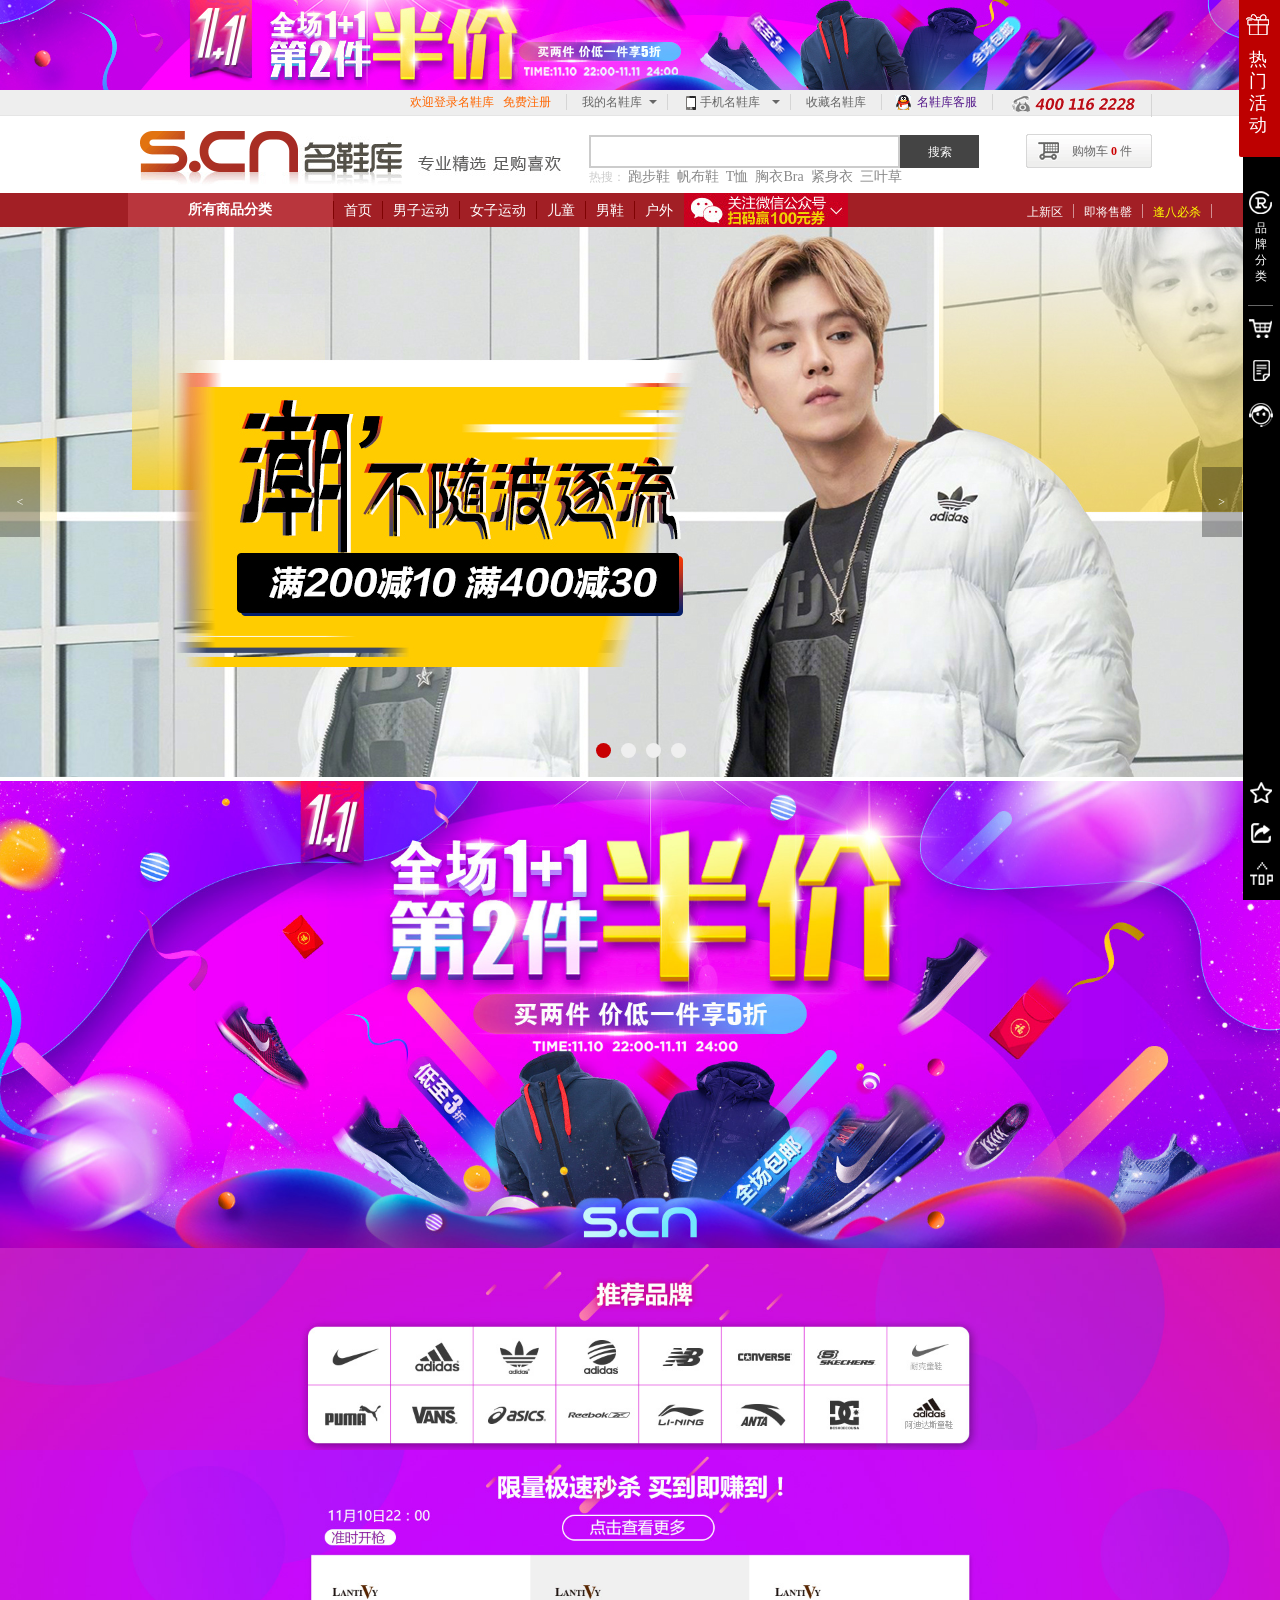
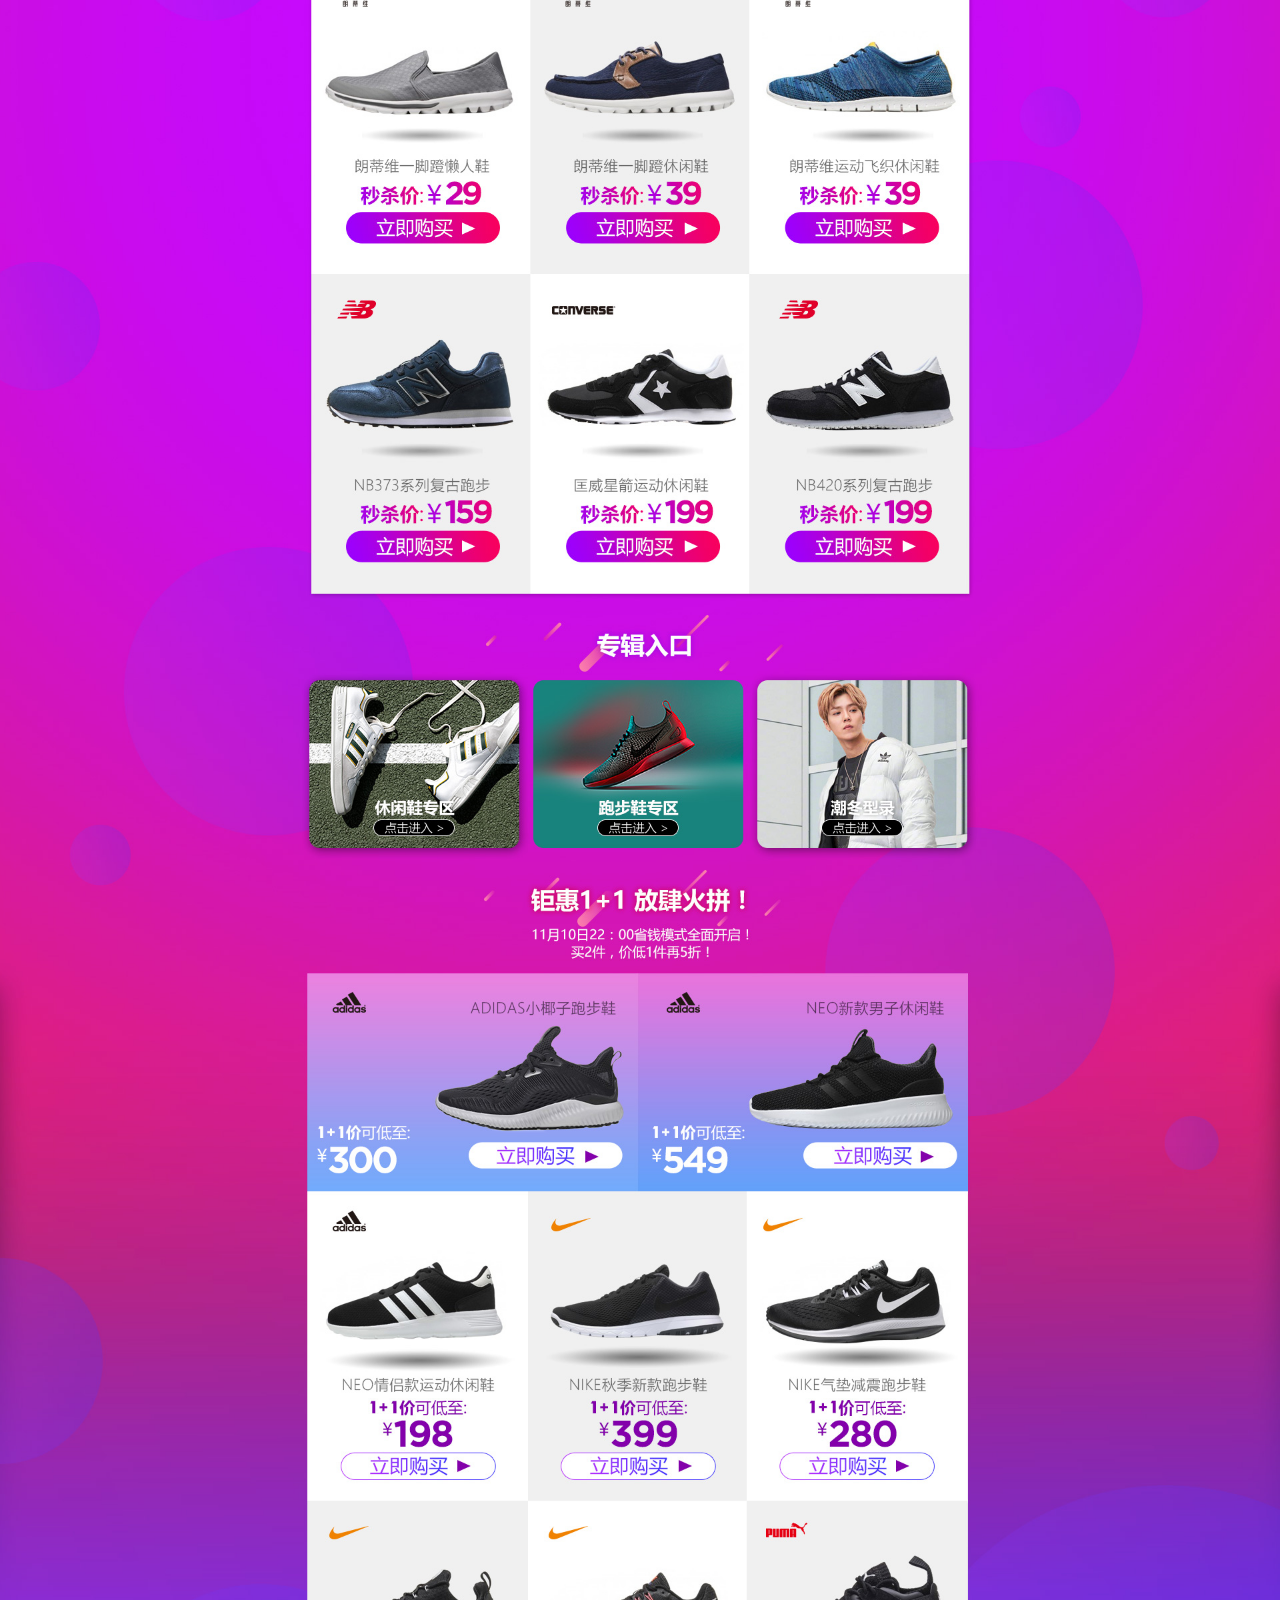
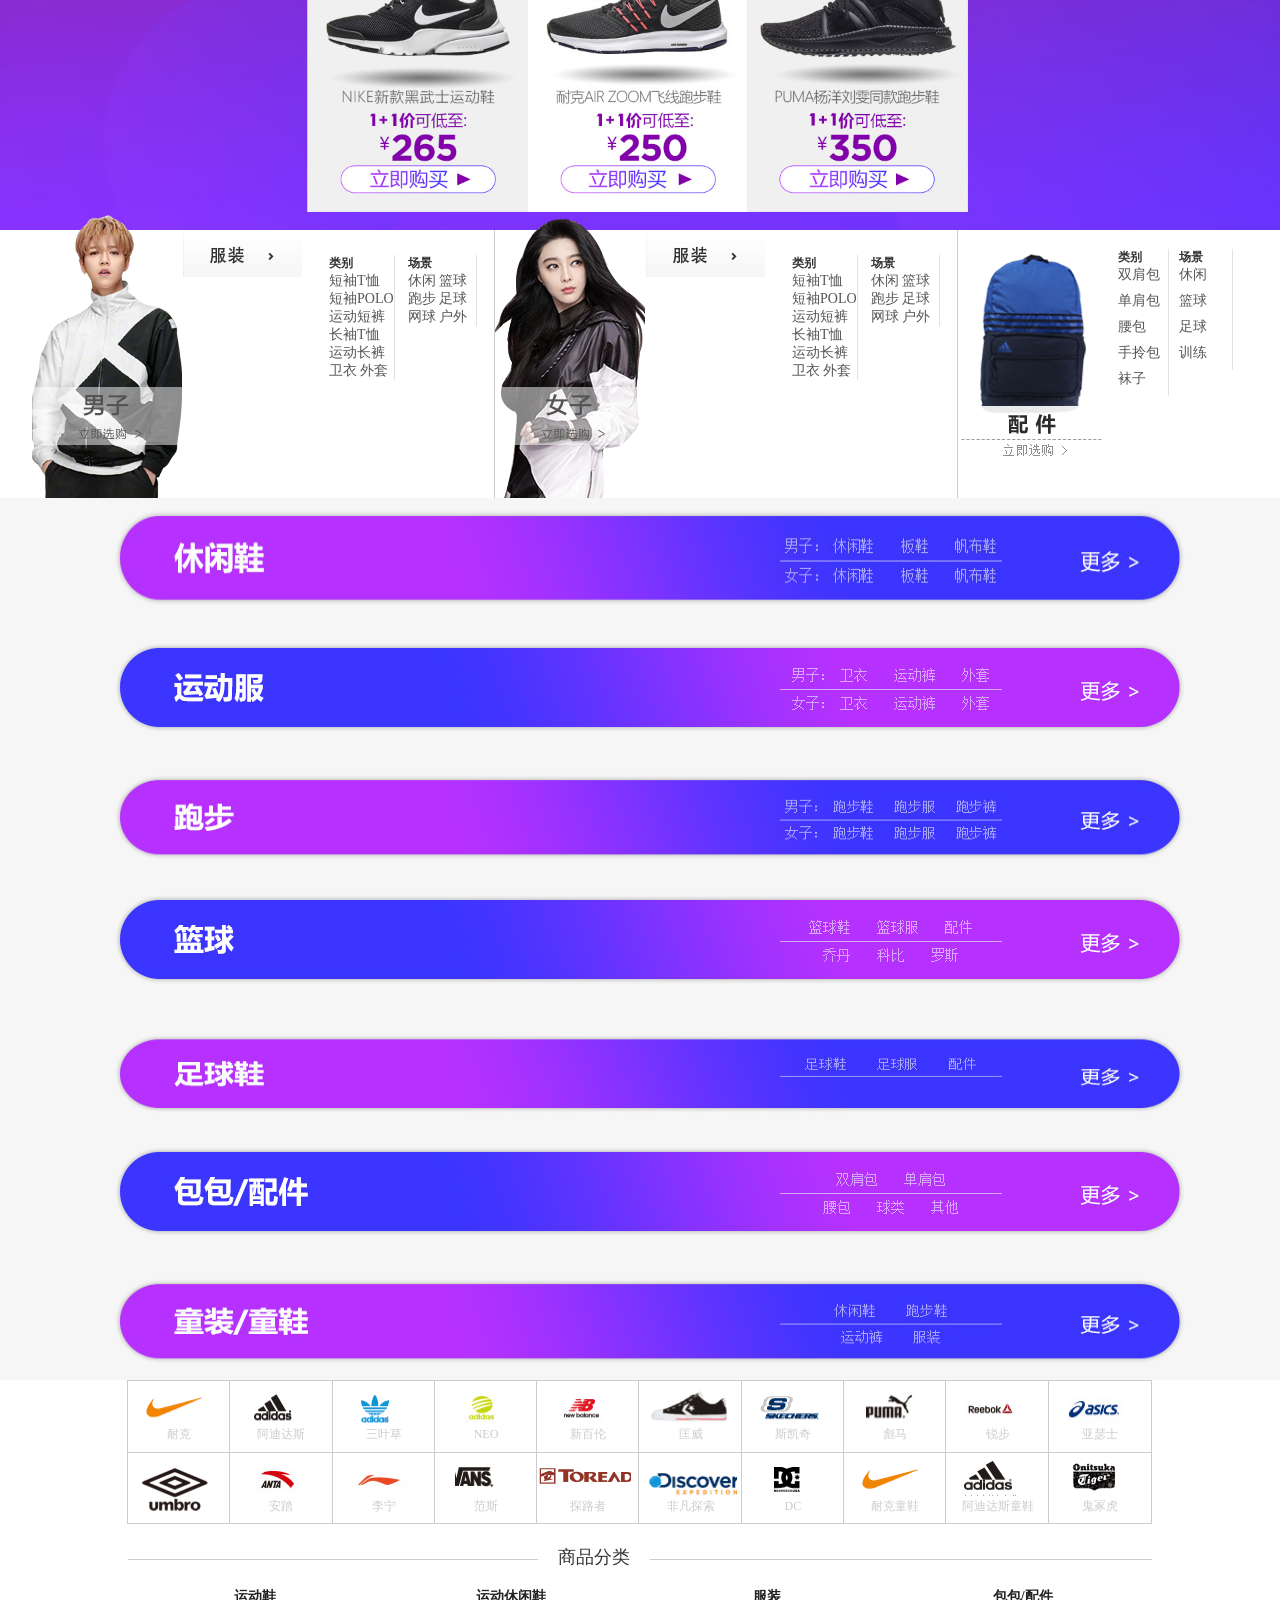
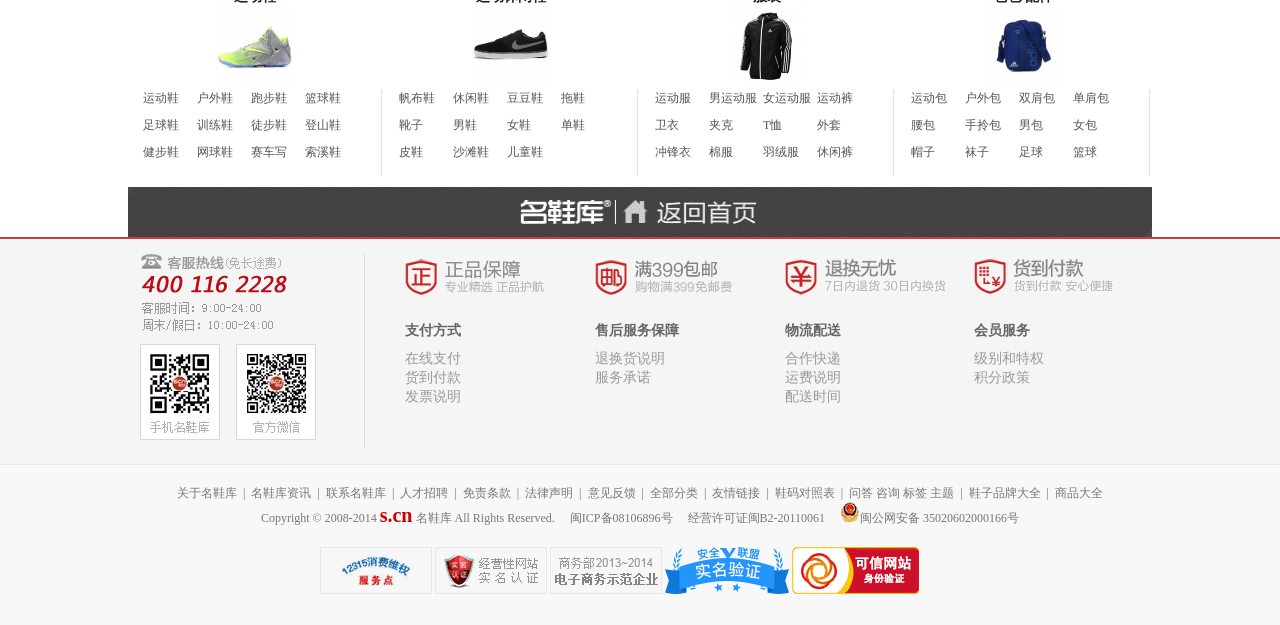
==== commit 1e04a9a6: "完成首页的二级菜单、三级菜单" ====
--- a/src/index.html
+++ b/src/index.html
@@ -4,17 +4,30 @@
     <meta charset="UTF-8" />
     <title>首页</title>
     <link rel="stylesheet" type="text/css" href="css/index.css" />
+    <link rel="stylesheet" type="text/css" href="css/jquery-EdCarousel.css" />
     <script src="js/jquery-3.2.1.js"></script>
     <script src="js/index.js"></script>
+    <script src="js/jquery-EdCarousel.js"></script>
     <script type="text/javascript">
-       
+       jQuery(function($){
+            $('.focus').EdCarousel({
+                img:["img/jd1.jpg","img/jd2.jpg","img/jd3.jpg","img/jd4.jpg"],
+                height:550,
+                width:1600,
+                // type:'horizontal'
+                
+            })
+       })
     </script>
 </head>
 <body>
     <div class="top">
-        <a href="" target="">
-            <img src="img/dt.jpg"/>
-        </a>
+        <div style="width:1920px;position: absolute;right:50%">
+            <a href="" target="">
+                <img src="img/dt.jpg" style="position: absolute;left: 50%;"/>
+            </a>
+        </div>
+        
     </div>
     <!-- 页面第二块 头部导航栏-->
     <div style="background: #eee;border-bottom:1px solid #e5e5e5">
@@ -93,20 +106,21 @@
                 <li class="lf_cat">所有商品分类</li>
                 <li class="tnav">
                     <a href="">首页</a>
-                    <a href="">男子运动</a>
-                    <a href="">女子运动</a>
-                    <a href="">儿童</a>
+                    <a href="" id="nav_nanzi">男子运动</a>
+                    <a href="" id="nvzi">女子运动</a>
+                    <a href="" id="nav_ertong">儿童</a>
                     <a href="">男鞋</a>
                     <a href="">户外</a>
                     <span class="gzwx">
-                        <a href="">
-                            <img src="img/guanzhuweixin.png" height="34" width="165" alt="" />
+                        <a href="" style="background:url('img/guanzhuweixin.png');">
+                            <img src="img/wx2.png" height="165" width="165" alt="" />
                         </a>
                     </span>
                 </li>
             </ul>
         </div>
     </div>
+
     <!-- 页面第五块 二级菜单分类-->
     <div class="category-menu-nav">
         <ul class="menu-nav-container clearfix" id="leftcat_ctl_pop"style="">
@@ -156,6 +170,574 @@
                 <i class="menu-nav-arrow"></i>
             </li>
         </ul>
+    </div>
+    
+    <div id="nav_nanzi_pop" class="wnav_pop">
+        <ul class="lv15_cats clfix">
+            <li>
+                <h4>运动鞋</h4>
+                <p>
+                    <a class="cur" target="_blank" href="">休闲鞋</a><br> 
+                    <a target="_blank" href="">板鞋</a><br> 
+                    <a target="_blank" href="">跑步鞋</a><br> 
+                    <a class="cur" target="_blank" href="">帆布鞋</a><br> 
+                    <a class="cur" target="_blank" href="">拖鞋</a><br> 
+                    <a target="_blank" href="">篮球鞋</a><br> 
+                    <a target="_blank" href="">足球鞋</a><br> 
+                    <a target="_blank" href="">赛车鞋</a><br> 
+                    <a target="_blank" href="">网球鞋</a><br> 
+                    <a target="_blank" href="">溯溪鞋</a>
+                </p>
+            </li>
+            <li>
+                <h4>服装</h4>
+                <p>
+                    <a target="_blank" href="">短袖T恤</a><br> 
+                    <a target="_blank" href="">短袖POLO</a><br> 
+                    <a target="_blank" href="">运动长裤</a><br> 
+                    <a target="_blank" href="">运动短裤</a><br> 
+                    <a target="_blank" href="">休闲裤</a><br> 
+                    <a target="_blank" href="">卫衣</a><br> 
+                    <a target="_blank" href="">外套</a><br> 
+                </p>
+            </li>
+            <li class="brands clfix"> 
+                <h4>品牌推荐</h4> 
+                <a href=""><img src="img/nike.jpg" height="35" width="69" alt="" /></a>
+                <a href=""><img src="img/adi.jpg" height="35" width="69" alt="" /></a>
+                <a href=""><img src="img/neo.jpg" height="35" width="69" alt="" /></a>
+                <a href=""><img src="img/ori.png" height="35" width="69" alt="" /></a>
+                <a href=""><img src="img/nb.jpg" height="35" width="69" alt="" /></a>
+                <a href=""><img src="img/skq1.jpg" height="35" width="69" alt="" /></a>
+                <a href=""><img src="img/puma.jpg" height="35" width="69" alt="" /></a>
+                <a href=""><img src="img/kw.jpg" height="35" width="69" alt="" /></a>
+                <a href=""><img src="img/dc.jpg" height="90" width="1920" alt="" /></a>
+                <a href=""><img src="img/vans.jpg" height="35" width="69" alt="" /></a>
+                <a href=""><img src="img/vans.jpg" height="35" width="69" alt="" /></a>
+                <a href=""><img src="img/rb.jpg" height="35" width="69" alt="" /></a>
+                <a href=""><img src="img/anta.jpg" height="35" width="69" alt="" /></a>
+            </li>
+        </ul>
+    </div>
+    
+    <div id="nav_nvzi_pop" class="wnav_pop">
+        <ul class="lv15_cats clfix">
+            <li>
+                <h4>运动鞋</h4>
+                <p>
+                    <a class="cur" target="_blank" href="">休闲鞋</a><br> 
+                    <a target="_blank" href="">板鞋</a><br> 
+                    <a target="_blank" href="">跑步鞋</a><br> 
+                    <a class="cur" target="_blank" href="">帆布鞋</a><br> 
+                    <a class="cur" target="_blank" href="">拖鞋</a><br> 
+                    <a target="_blank" href="">网球鞋</a><br> 
+                    <a target="_blank" href="">健步鞋</a><br />
+                </p>
+            </li>
+            <li>
+                <h4>服装</h4>
+                <p>
+                    <a target="_blank" href="">短袖T恤</a><br> 
+                    <a target="_blank" href="">短袖POLO</a><br> 
+                    <a target="_blank" href="">紧身裤</a><br> 
+                    <a target="_blank" href="">运动短裤</a><br> 
+                    <a target="_blank" href="">运动裙</a><br> 
+                    <a target="_blank" href="">胸衣</a><br>
+                    <a target="_blank" href="">卫衣</a><br>  
+                    <a target="_blank" href="">外套</a><br> 
+                </p>
+            </li>
+            <li class="brands clfix"> 
+                <h4>品牌推荐</h4> 
+                <a href=""><img src="img/nike.jpg" height="35" width="69" alt="" /></a>
+                <a href=""><img src="img/adi.jpg" height="35" width="69" alt="" /></a>
+                <a href=""><img src="img/neo.jpg" height="35" width="69" alt="" /></a>
+                <a href=""><img src="img/ori.png" height="35" width="69" alt="" /></a>
+                <a href=""><img src="img/nb.jpg" height="35" width="69" alt="" /></a>
+                <a href=""><img src="img/skq1.jpg" height="35" width="69" alt="" /></a>
+                <a href=""><img src="img/puma.jpg" height="35" width="69" alt="" /></a>
+                <a href=""><img src="img/kw.jpg" height="35" width="69" alt="" /></a>
+                <a href=""><img src="img/dc.jpg" height="90" width="1920" alt="" /></a>
+                <a href=""><img src="img/vans.jpg" height="35" width="69" alt="" /></a>
+                <a href=""><img src="img/vans.jpg" height="35" width="69" alt="" /></a>
+                <a href=""><img src="img/rb.jpg" height="35" width="69" alt="" /></a>
+                <a href=""><img src="img/anta.jpg" height="35" width="69" alt="" /></a>
+            </li>
+        </ul>
+    </div>
+    
+    <div id="nav_ertong_pop" class="wnav_pop">
+        <ul class="lv15_cats clfix">
+            <li>
+                <h4>男童鞋</h4>
+                <p>
+                    <a target="_blank" href="">婴童(0-4岁)</a><br> 
+                    <a target="_blank" href="">小童(4-10岁)</a><br> 
+                    <a target="_blank" href="">大童(10-13岁)</a><br />
+                </p>
+            </li>
+            <li>
+                <h4>服装</h4>
+                <p>
+                    <a target="_blank" href="">套装</a><br> 
+                    <a target="_blank" href="">裤子</a><br> 
+                    <a target="_blank" href="">T恤</a><br> 
+                    <a target="_blank" href="">外套</a><br> 
+                </p>
+            </li>
+            <li style="float: right;margin-top: -105px;" class="brands clfix"> 
+                <h4>品牌推荐</h4> 
+                <a href=""><img src="img/nike.jpg" height="35" width="69" alt="" /></a>
+                <a href=""><img src="img/adi.jpg" height="35" width="69" alt="" /></a>
+                <a href=""><img src="img/neo.jpg" height="35" width="69" alt="" /></a>
+                <a href=""><img src="img/ori.png" height="35" width="69" alt="" /></a>
+            </li>
+            <li>
+                <h4>女童鞋</h4>
+                <p>
+                    <a href="">婴童(0-4岁)</a><br> 
+                    <a target="_blank" href="">小童(4-10岁)</a><br> 
+                    <a target="_blank" href="">大童(10-13岁)</a><br />
+                </p>
+            </li>
+        </ul>
+    </div>
+
+
+    <div id="cat_ydxie_pop" class="catgory-menu-pannel category-1-pannel">
+        <div class="category-sub-pannel">
+            <b class="sub-pannel-arrow"></b>
+            <div class="sub-pannel-ctn two-grid-type1">
+                <div>
+                    <h3 class="category-title category-ydnx">
+                        <a href="">运动男鞋</a>
+                        <a href="">更多</a>
+                    </h3>
+                    <p class="category-label-list">
+                        <a href="">休闲鞋</a>
+                        <a href="">训练鞋</a>
+                        <a href="">帆布鞋</a>
+                        <a href="">板鞋</a>
+                        <a href="">网球鞋</a>
+                    </p>
+                </div>
+                <div>
+                    <h3 class="category-title category-nvx">
+                        <a href="">运动女鞋</a>
+                        <a href="">更多</a>
+                    </h3>
+                    <p class="category-label-list">
+                        <a href="">休闲鞋</a>
+                        <a href="">训练鞋</a>
+                        <a href="">健步鞋</a>
+                        <a href="">帆布鞋</a>
+                        <a href="">板鞋</a>
+                    </p>
+                </div>
+                <div>
+                    <h3 class="category-title category-nobg">
+                        <a href="">搜索热词</a>
+                    </h3>
+                    <p class="category-label-list">
+                        <a href="">2017新品</a>
+                        <a href="">小白鞋</a>
+                        <a href="">情侣款</a>
+                        <a href="">内增高</a>
+                        <a href="">复古鞋</a>
+                        <a href="">匡威帆布鞋</a>
+                        <a href="">三叶草</a>
+                    </p>
+                </div>
+                <div>
+                    <h3 class="category-title category-nobg">
+                        <a href="">热门系列</a>
+                    </h3>
+                    <p class="category-label-list">
+                        <a href="">新百伦574</a>
+                        <a href="">air max</a>
+                        <a href="">三叶草ZX</a>
+                        <a href="">All star</a>
+                        <a href="">开口笑</a>
+                        <a href="">阿甘鞋</a>
+                        <a href="">996系列</a>
+                        <a href="">彪马休闲鞋</a>
+                        <a href="">匡威CONS</a>
+                        <a href="">ROSHERUN</a>
+                    </p>
+                </div>
+            </div>
+        </div>
+    </div>
+    <div id="cat_ydfu_pop" class="catgory-menu-pannel category-2-pannel">
+        <div class="category-sub-pannel">
+            <b class="sub-pannel-arrow"></b>
+            <div class="sub-pannel-ctn three-grid">
+                <div>
+                    <h3 class="category-title category-nzydf">
+                        <a href="">男子运动服</a>
+                        <a href="">更多</a>
+                    </h3>
+                    <p class="category-label-list">
+                        <a href="">长袖T恤</a>
+                        <a href="">卫衣</a>
+                        <a href="">夹克</a>
+                        <a href="">运动长裤</a>
+                        <a href="">外套</a>
+                    </p>
+                </div>
+                <div>
+                    <h3 class="category-title category-nvzydf">
+                        <a href="">女子运动服</a>
+                        <a href="">更多</a>
+                    </h3>
+                    <p class="category-label-list">
+                        <a href="">长袖T恤</a>
+                        <a href="">卫衣</a>
+                        <a href="">运动长裤</a>
+                        <a href="">外套</a>
+                        <a href="">夹克</a>
+                    </p>
+                </div>
+                <div>
+                    <h3 class="category-title category-nobg">
+                        <a href="">热门搜索</a>
+                    </h3>
+                    <p class="category-label-list">
+                        <a href="">鹿晗同款</a>
+                        <a href="">2017新品</a>
+                        <a href="">彭于晏同款</a>
+                        <a href="">棒球服</a>
+                        <a href="">三条纹</a>
+                        <a href="">NEO服装</a>
+                        <a href="">三叶草</a>
+                    </p>
+                </div>
+            </div>
+        </div>
+    </div>
+    <div id="cat_paobu_pop" class="catgory-menu-pannel category-3-pannel">
+        <div class="category-sub-pannel">
+            <b class="sub-pannel-arrow"></b>
+            <div class="sub-pannel-ctn two-grid-type1">
+                <div>
+                    <h3 class="category-title category-ydnx">
+                        <a href="">运动男鞋</a>
+                        <a href="">更多</a>
+                    </h3>
+                    <p class="category-label-list">
+                        <a href="">休闲鞋</a>
+                        <a href="">训练鞋</a>
+                        <a href="">帆布鞋</a>
+                        <a href="">板鞋</a>
+                        <a href="">网球鞋</a>
+                    </p>
+                </div>
+                <div>
+                    <h3 class="category-title category-nvx">
+                        <a href="">运动女鞋</a>
+                        <a href="">更多</a>
+                    </h3>
+                    <p class="category-label-list">
+                        <a href="">休闲鞋</a>
+                        <a href="">训练鞋</a>
+                        <a href="">健步鞋</a>
+                        <a href="">帆布鞋</a>
+                        <a href="">板鞋</a>
+                    </p>
+                </div>
+                <div>
+                    <h3 class="category-title category-nobg">
+                        <a href="">搜索热词</a>
+                    </h3>
+                    <p class="category-label-list">
+                        <a href="">2017新品</a>
+                        <a href="">小白鞋</a>
+                        <a href="">情侣款</a>
+                        <a href="">内增高</a>
+                        <a href="">复古鞋</a>
+                        <a href="">匡威帆布鞋</a>
+                        <a href="">三叶草</a>
+                    </p>
+                </div>
+                <div>
+                    <h3 class="category-title category-nobg">
+                        <a href="">热门系列</a>
+                    </h3>
+                    <p class="category-label-list">
+                        <a href="">新百伦574</a>
+                        <a href="">air max</a>
+                        <a href="">三叶草ZX</a>
+                        <a href="">All star</a>
+                        <a href="">开口笑</a>
+                        <a href="">阿甘鞋</a>
+                        <a href="">996系列</a>
+                        <a href="">彪马休闲鞋</a>
+                        <a href="">匡威CONS</a>
+                        <a href="">ROSHERUN</a>
+                    </p>
+                </div>
+            </div>
+        </div>
+    </div>
+    <div id="cat_lanqiu_pop" class="catgory-menu-pannel category-4-pannel">
+        <div class="category-sub-pannel">
+            <b class="sub-pannel-arrow"></b>
+            <div class="sub-pannel-ctn two-grid-type1">
+                <div>
+                    <h3 class="category-title category-ydnx">
+                        <a href="">运动男鞋</a>
+                        <a href="">更多</a>
+                    </h3>
+                    <p class="category-label-list">
+                        <a href="">休闲鞋</a>
+                        <a href="">训练鞋</a>
+                        <a href="">帆布鞋</a>
+                        <a href="">板鞋</a>
+                        <a href="">网球鞋</a>
+                    </p>
+                </div>
+                <div>
+                    <h3 class="category-title category-nvx">
+                        <a href="">运动女鞋</a>
+                        <a href="">更多</a>
+                    </h3>
+                    <p class="category-label-list">
+                        <a href="">休闲鞋</a>
+                        <a href="">训练鞋</a>
+                        <a href="">健步鞋</a>
+                        <a href="">帆布鞋</a>
+                        <a href="">板鞋</a>
+                    </p>
+                </div>
+                <div>
+                    <h3 class="category-title category-nobg">
+                        <a href="">搜索热词</a>
+                    </h3>
+                    <p class="category-label-list">
+                        <a href="">2017新品</a>
+                        <a href="">小白鞋</a>
+                        <a href="">情侣款</a>
+                        <a href="">内增高</a>
+                        <a href="">复古鞋</a>
+                        <a href="">匡威帆布鞋</a>
+                        <a href="">三叶草</a>
+                    </p>
+                </div>
+                <div>
+                    <h3 class="category-title category-nobg">
+                        <a href="">热门系列</a>
+                    </h3>
+                    <p class="category-label-list">
+                        <a href="">新百伦574</a>
+                        <a href="">air max</a>
+                        <a href="">三叶草ZX</a>
+                        <a href="">All star</a>
+                        <a href="">开口笑</a>
+                        <a href="">阿甘鞋</a>
+                        <a href="">996系列</a>
+                        <a href="">彪马休闲鞋</a>
+                        <a href="">匡威CONS</a>
+                        <a href="">ROSHERUN</a>
+                    </p>
+                </div>
+            </div>
+        </div>
+    </div>
+    <div id="cat_zuqiu_pop" class="catgory-menu-pannel category-5-pannel">
+        <div class="category-sub-pannel">
+            <b class="sub-pannel-arrow"></b>
+            <div class="sub-pannel-ctn two-grid-type1">
+                <div>
+                    <h3 class="category-title category-ydnx">
+                        <a href="">运动男鞋</a>
+                        <a href="">更多</a>
+                    </h3>
+                    <p class="category-label-list">
+                        <a href="">休闲鞋</a>
+                        <a href="">训练鞋</a>
+                        <a href="">帆布鞋</a>
+                        <a href="">板鞋</a>
+                        <a href="">网球鞋</a>
+                    </p>
+                </div>
+                <div>
+                    <h3 class="category-title category-nvx">
+                        <a href="">运动女鞋</a>
+                        <a href="">更多</a>
+                    </h3>
+                    <p class="category-label-list">
+                        <a href="">休闲鞋</a>
+                        <a href="">训练鞋</a>
+                        <a href="">健步鞋</a>
+                        <a href="">帆布鞋</a>
+                        <a href="">板鞋</a>
+                    </p>
+                </div>
+                <div>
+                    <h3 class="category-title category-nobg">
+                        <a href="">搜索热词</a>
+                    </h3>
+                    <p class="category-label-list">
+                        <a href="">2017新品</a>
+                        <a href="">小白鞋</a>
+                        <a href="">情侣款</a>
+                        <a href="">内增高</a>
+                        <a href="">复古鞋</a>
+                        <a href="">匡威帆布鞋</a>
+                        <a href="">三叶草</a>
+                    </p>
+                </div>
+                <div>
+                    <h3 class="category-title category-nobg">
+                        <a href="">热门系列</a>
+                    </h3>
+                    <p class="category-label-list">
+                        <a href="">新百伦574</a>
+                        <a href="">air max</a>
+                        <a href="">三叶草ZX</a>
+                        <a href="">All star</a>
+                        <a href="">开口笑</a>
+                        <a href="">阿甘鞋</a>
+                        <a href="">996系列</a>
+                        <a href="">彪马休闲鞋</a>
+                        <a href="">匡威CONS</a>
+                        <a href="">ROSHERUN</a>
+                    </p>
+                </div>
+            </div>
+        </div>
+    </div>
+    <div id="cat_baobao_pop" class="catgory-menu-pannel category-6-pannel">
+        <div class="category-sub-pannel">
+            <b class="sub-pannel-arrow"></b>
+            <div class="sub-pannel-ctn two-grid-type1">
+                <div>
+                    <h3 class="category-title category-ydnx">
+                        <a href="">运动男鞋</a>
+                        <a href="">更多</a>
+                    </h3>
+                    <p class="category-label-list">
+                        <a href="">休闲鞋</a>
+                        <a href="">训练鞋</a>
+                        <a href="">帆布鞋</a>
+                        <a href="">板鞋</a>
+                        <a href="">网球鞋</a>
+                    </p>
+                </div>
+                <div>
+                    <h3 class="category-title category-nvx">
+                        <a href="">运动女鞋</a>
+                        <a href="">更多</a>
+                    </h3>
+                    <p class="category-label-list">
+                        <a href="">休闲鞋</a>
+                        <a href="">训练鞋</a>
+                        <a href="">健步鞋</a>
+                        <a href="">帆布鞋</a>
+                        <a href="">板鞋</a>
+                    </p>
+                </div>
+                <div>
+                    <h3 class="category-title category-nobg">
+                        <a href="">搜索热词</a>
+                    </h3>
+                    <p class="category-label-list">
+                        <a href="">2017新品</a>
+                        <a href="">小白鞋</a>
+                        <a href="">情侣款</a>
+                        <a href="">内增高</a>
+                        <a href="">复古鞋</a>
+                        <a href="">匡威帆布鞋</a>
+                        <a href="">三叶草</a>
+                    </p>
+                </div>
+                <div>
+                    <h3 class="category-title category-nobg">
+                        <a href="">热门系列</a>
+                    </h3>
+                    <p class="category-label-list">
+                        <a href="">新百伦574</a>
+                        <a href="">air max</a>
+                        <a href="">三叶草ZX</a>
+                        <a href="">All star</a>
+                        <a href="">开口笑</a>
+                        <a href="">阿甘鞋</a>
+                        <a href="">996系列</a>
+                        <a href="">彪马休闲鞋</a>
+                        <a href="">匡威CONS</a>
+                        <a href="">ROSHERUN</a>
+                    </p>
+                </div>
+            </div>
+        </div>
+    </div>
+    <div id="cat_huwai_pop" class="catgory-menu-pannel category-7-pannel">
+        <div class="category-sub-pannel">
+            <b class="sub-pannel-arrow"></b>
+            <div class="sub-pannel-ctn two-grid-type1">
+                <div>
+                    <h3 class="category-title category-ydnx">
+                        <a href="">运动男鞋</a>
+                        <a href="">更多</a>
+                    </h3>
+                    <p class="category-label-list">
+                        <a href="">休闲鞋</a>
+                        <a href="">训练鞋</a>
+                        <a href="">帆布鞋</a>
+                        <a href="">板鞋</a>
+                        <a href="">网球鞋</a>
+                    </p>
+                </div>
+                <div>
+                    <h3 class="category-title category-nvx">
+                        <a href="">运动女鞋</a>
+                        <a href="">更多</a>
+                    </h3>
+                    <p class="category-label-list">
+                        <a href="">休闲鞋</a>
+                        <a href="">训练鞋</a>
+                        <a href="">健步鞋</a>
+                        <a href="">帆布鞋</a>
+                        <a href="">板鞋</a>
+                    </p>
+                </div>
+                <div>
+                    <h3 class="category-title category-nobg">
+                        <a href="">搜索热词</a>
+                    </h3>
+                    <p class="category-label-list">
+                        <a href="">2017新品</a>
+                        <a href="">小白鞋</a>
+                        <a href="">情侣款</a>
+                        <a href="">内增高</a>
+                        <a href="">复古鞋</a>
+                        <a href="">匡威帆布鞋</a>
+                        <a href="">三叶草</a>
+                    </p>
+                </div>
+                <div>
+                    <h3 class="category-title category-nobg">
+                        <a href="">热门系列</a>
+                    </h3>
+                    <p class="category-label-list">
+                        <a href="">新百伦574</a>
+                        <a href="">air max</a>
+                        <a href="">三叶草ZX</a>
+                        <a href="">All star</a>
+                        <a href="">开口笑</a>
+                        <a href="">阿甘鞋</a>
+                        <a href="">996系列</a>
+                        <a href="">彪马休闲鞋</a>
+                        <a href="">匡威CONS</a>
+                        <a href="">ROSHERUN</a>
+                    </p>
+                </div>
+            </div>
+        </div>
+    </div>
+    <!-- 轮播图 -->
+    <div class="focus">
+        <ul></ul>
     </div>
     <!-- 页面侧面栏 -->
     <div class="s-rbar-outer">
--- a/src/css/index.css
+++ b/src/css/index.css
@@ -10,6 +10,8 @@
   overflow-x: hidden;
   height: 100%;
   position: relative;
+  font-size: 12px;
+  color: #333;
 }
 
 a {
@@ -293,6 +295,7 @@
   height: 34px;
   width: 100%;
   background: #A21F25;
+  position: relative;
 }
 
 .nav_head .nav_box {
@@ -353,9 +356,25 @@
 }
 
 .nav_head .nav_box ul .tnav .gzwx a {
+  width: 165px;
   border: none;
+  display: block;
+  float: left;
+  height: 34px;
+  line-height: 34px;
   margin: 0;
   padding: 0;
+}
+
+.nav_head .nav_box ul .tnav .gzwx a img {
+  display: none;
+  position: absolute;
+  top: 34px;
+  z-index: 33;
+}
+
+.nav_head .nav_box ul .tnav .gzwx a:hover img {
+  display: block;
 }
 
 .category-menu-nav {
@@ -364,7 +383,7 @@
   top: 227px;
   left: 125px;
   z-index: 9999;
-  visibility: hidden;
+  display: none;
 }
 
 .category-menu-nav .menu-nav-container {
@@ -391,6 +410,10 @@
   color: #fff;
 }
 
+.category-menu-nav .menu-nav-container .menu-nav:hover {
+  background: #a90000;
+}
+
 .category-menu-nav .menu-nav-container #cat_ydxie s {
   background: url("../img/navcats_icon.png") no-repeat -1px -64px;
   background-position: 10px -48px;
@@ -432,6 +455,205 @@
 
 .category-menu-nav .menu-nav-container #cat_tongxie s {
   background: url("../img/navcats_icon.png") no-repeat 12px -4px;
+}
+
+.wnav_pop {
+  width: 668px;
+  text-align: left;
+  background: #fff;
+  box-shadow: 0 0 3px #ccc;
+  padding: 5px 0;
+  position: absolute;
+  display: none;
+  z-index: -9;
+}
+
+.wnav_pop li {
+  display: block;
+  float: left;
+  width: 140px;
+  padding-left: 22px;
+}
+
+.wnav_pop li h4 {
+  font-size: 18px;
+  display: block;
+  padding-bottom: 7px;
+  height: 24px;
+  left: 24px;
+  color: #2a2a2a;
+  margin: 0;
+}
+
+.wnav_pop li a {
+  display: inline-block;
+  position: relative;
+  font-size: 12px;
+  line-height: 24px;
+  color: #555;
+  vertical-align: bottom;
+  white-space: nowrap;
+}
+
+.wnav_pop .brands {
+  width: 255px;
+  background: #fff;
+}
+
+.wnav_pop .brands a {
+  float: left;
+  height: 35px;
+  margin: 0 3px 3px 0;
+  width: 69px;
+}
+
+#nav_nanzi_pop {
+  top: 228px;
+  left: 377px;
+  display: none;
+  z-index: 9999;
+}
+
+#nav_nanzi_pop .lv15_cats {
+  padding: 8px 0 13px;
+}
+
+.clfix {
+  zoom: 1;
+}
+
+#nav_nvzi_pop {
+  top: 228px;
+  left: 454px;
+  display: none;
+  z-index: 9999;
+}
+
+#nav_ertong_pop {
+  width: 540px;
+  top: 228px;
+  left: 532px;
+  display: none;
+  z-index: 9999;
+}
+
+#cat_ydxie_pop {
+  top: 228px;
+  left: 326px;
+  display: none;
+  z-index: 9999;
+}
+
+#cat_ydfu_pop {
+  top: 227px;
+  left: 326px;
+  display: none;
+  z-index: 9999;
+}
+
+#cat_paobu_pop {
+  top: 226px;
+  left: 326px;
+  display: none;
+  z-index: 9999;
+}
+
+#cat_lanqiu_pop {
+  top: 225px;
+  left: 326px;
+  display: none;
+  z-index: 9999;
+}
+
+#cat_zuqiu_pop {
+  top: 224px;
+  left: 326px;
+  display: none;
+  z-index: 9999;
+}
+
+#cat_baobao_pop {
+  top: 223px;
+  left: 326px;
+  display: none;
+  z-index: 9999;
+}
+
+#cat_huwai_pop {
+  top: 222px;
+  left: 326px;
+  block: none;
+  z-index: 9999;
+}
+
+.catgory-menu-pannel {
+  height: 385px;
+  width: 320px;
+  position: absolute;
+  display: block;
+  z-index: 9999;
+  display: none;
+}
+
+.category-sub-pannel {
+  height: 385px;
+  overflow: hidden;
+  z-index: 11;
+  background: #fbfbfb;
+  box-shadow: 1px 0 2px #978d8d inset;
+  opacity: .95;
+}
+
+.category-sub-pannel .sub-pannel-ctn {
+  overflow: hidden;
+  width: 280px;
+  margin: 0 20px;
+}
+
+.category-sub-pannel .category-title {
+  position: relative;
+  height: 20px;
+  width: auto;
+  margin: 25px auto 0;
+  border-bottom: 1px solid #000;
+}
+
+.category-sub-pannel .category-label-list {
+  width: auto;
+  margin: 10px 0 0 -1px;
+  overflow: hidden;
+}
+
+.category-sub-pannel .category-label-list a {
+  display: inline-block;
+  float: left;
+  white-space: nowrap;
+  padding: 0 8px;
+  margin-top: 5px;
+  color: #888;
+}
+
+.focus {
+  width: 100%;
+  height: 550px;
+  position: relative;
+  margin: 0 -12%;
+  background: #EEE;
+}
+
+.focus ul {
+  position: absolute;
+  left: -205px;
+  width: 100%;
+}
+
+.focus ul li {
+  margin: 0 auto;
+}
+
+.focus ul li a img {
+  display: block;
+  margin: 0 auto;
 }
 
 .s-rbar-outer {
@@ -640,6 +862,7 @@
 }
 
 .chuang11h1, .chuang11h2, .chuang11h3, .chuang11h4, .chuang11h5 {
+  position: relative;
   width: 100%;
 }
 
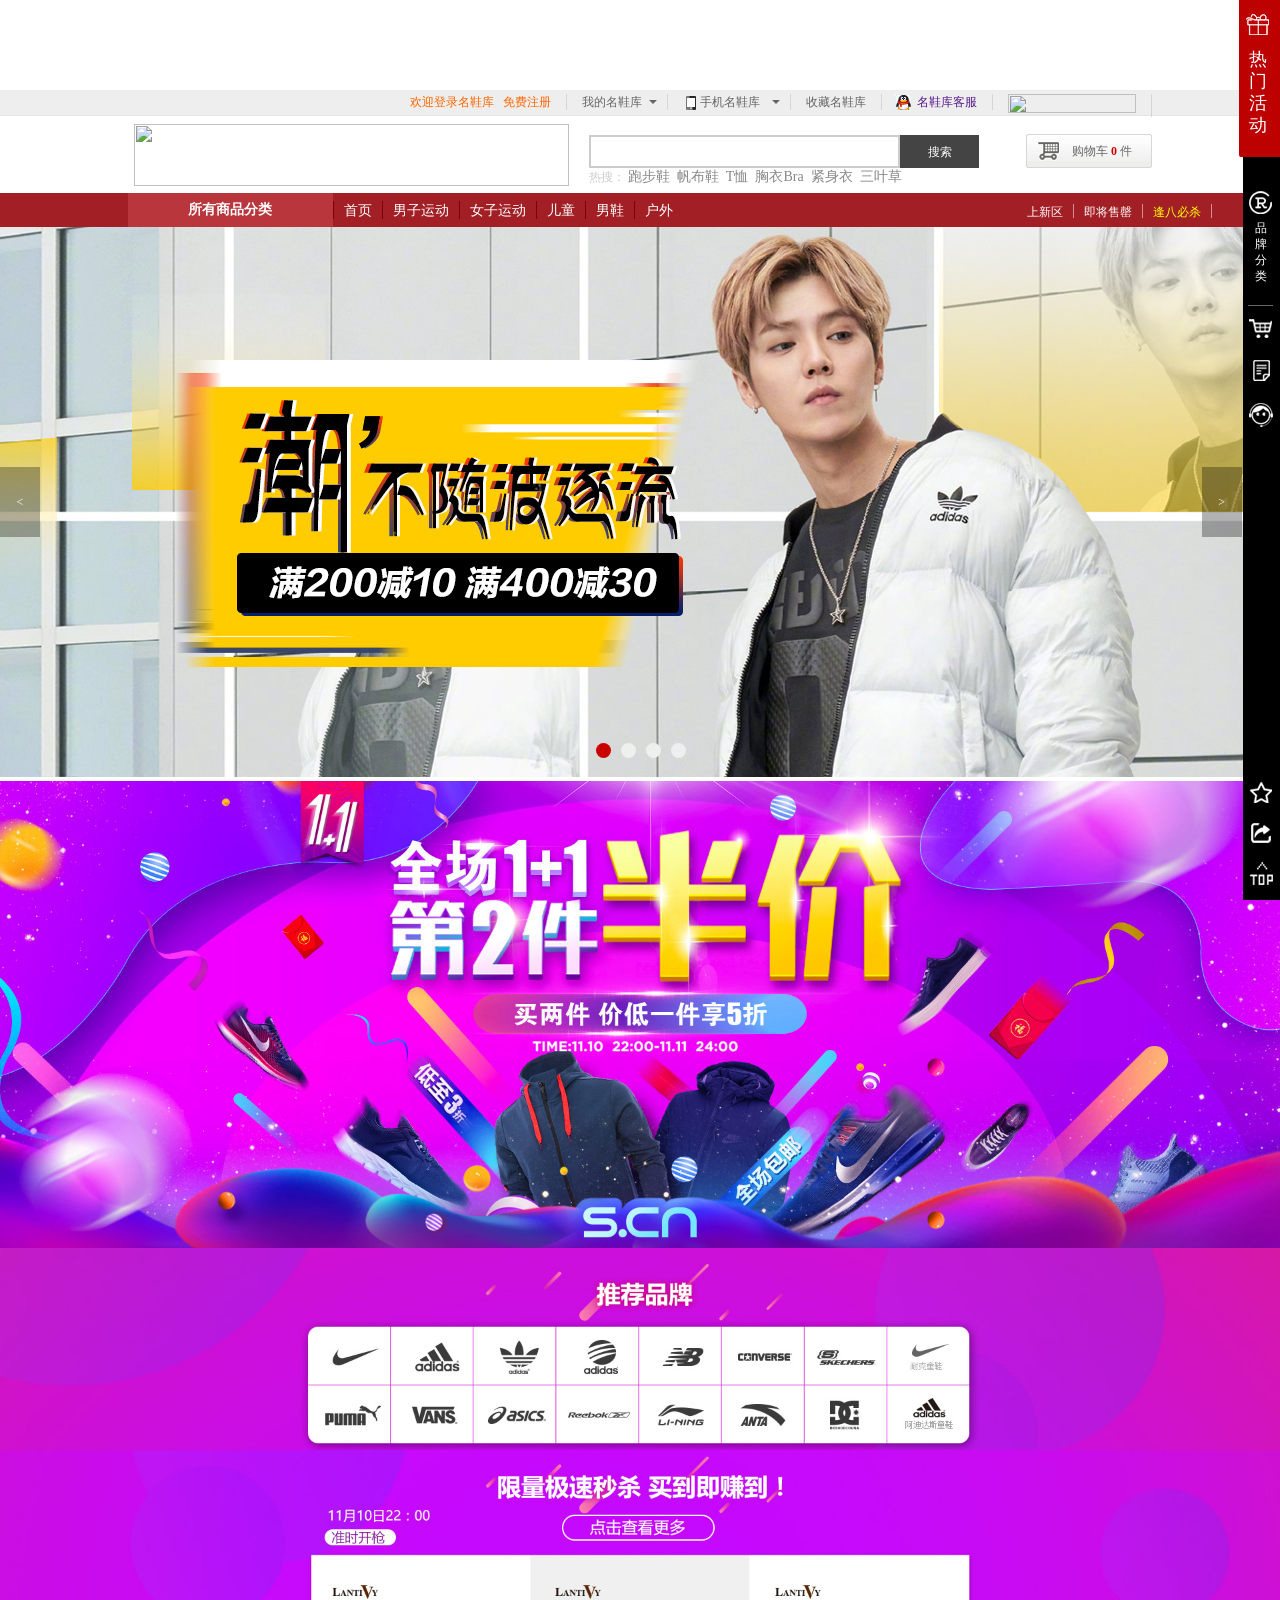
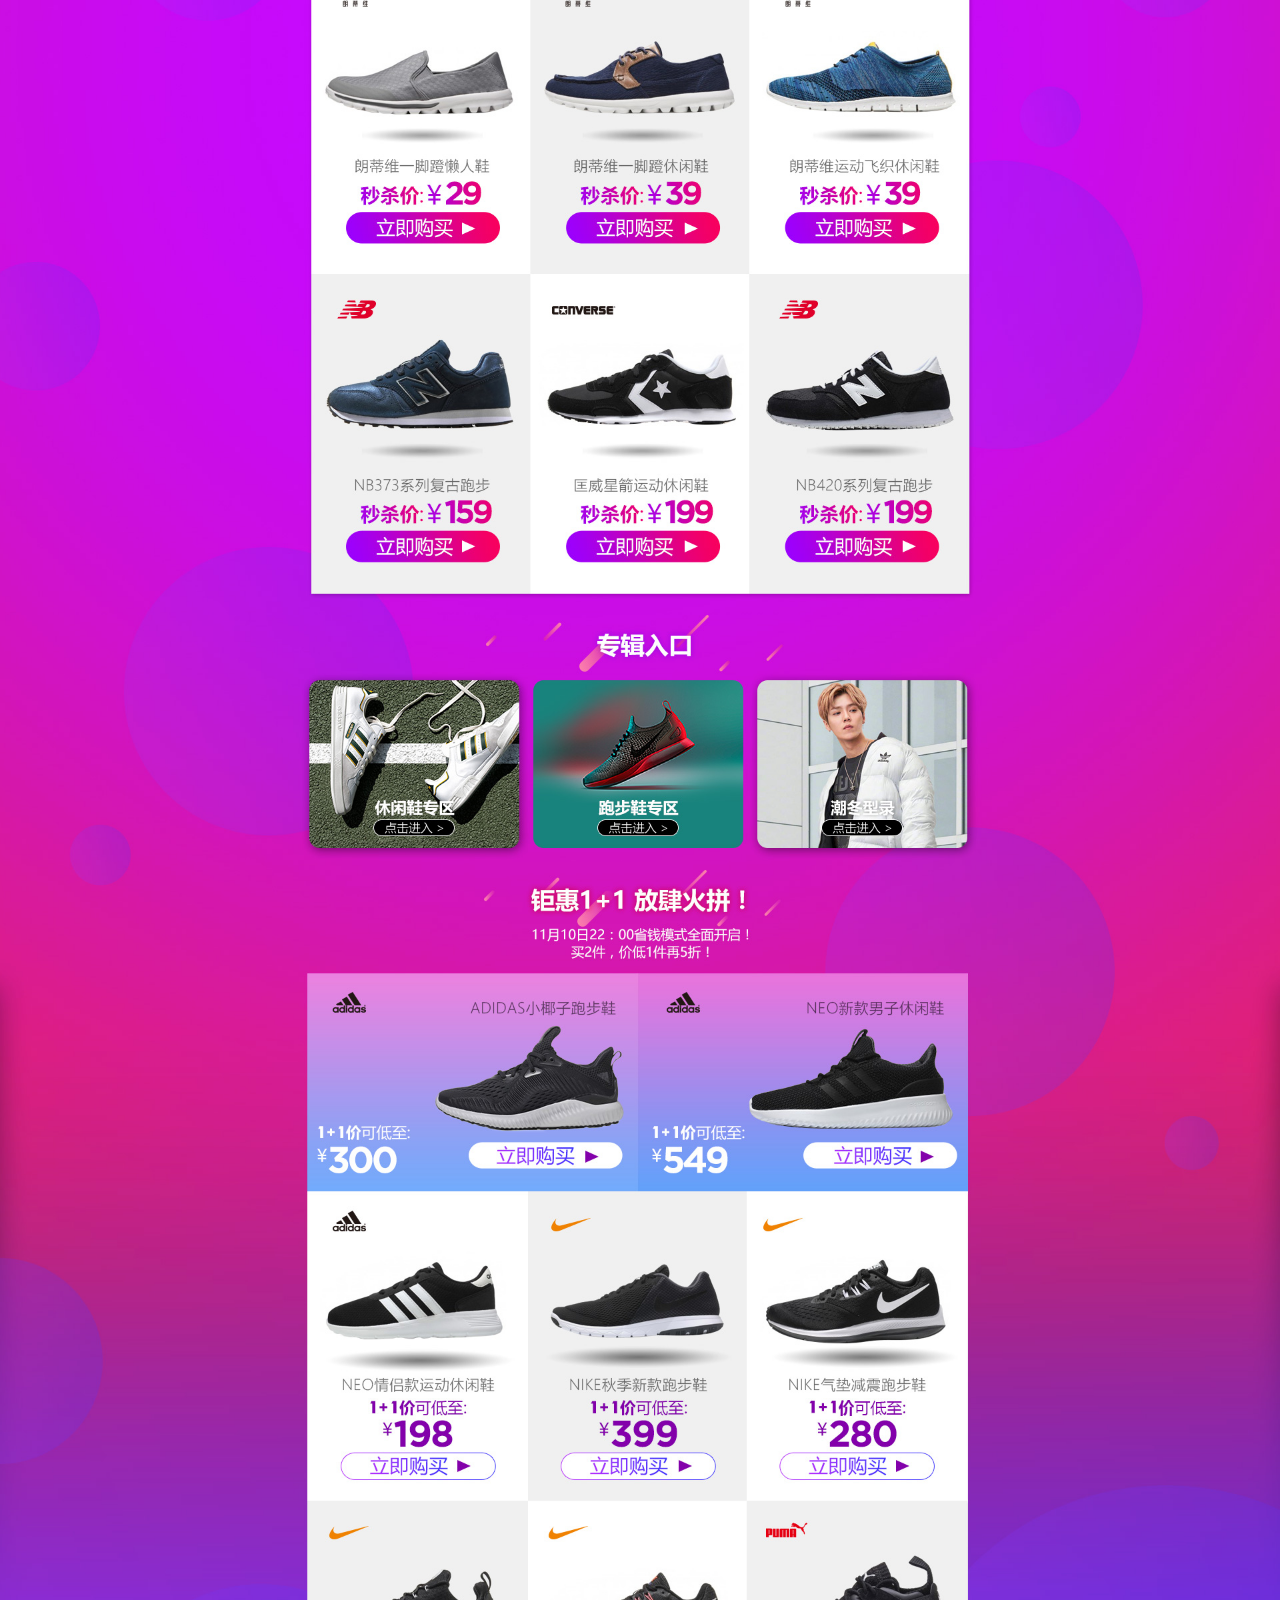
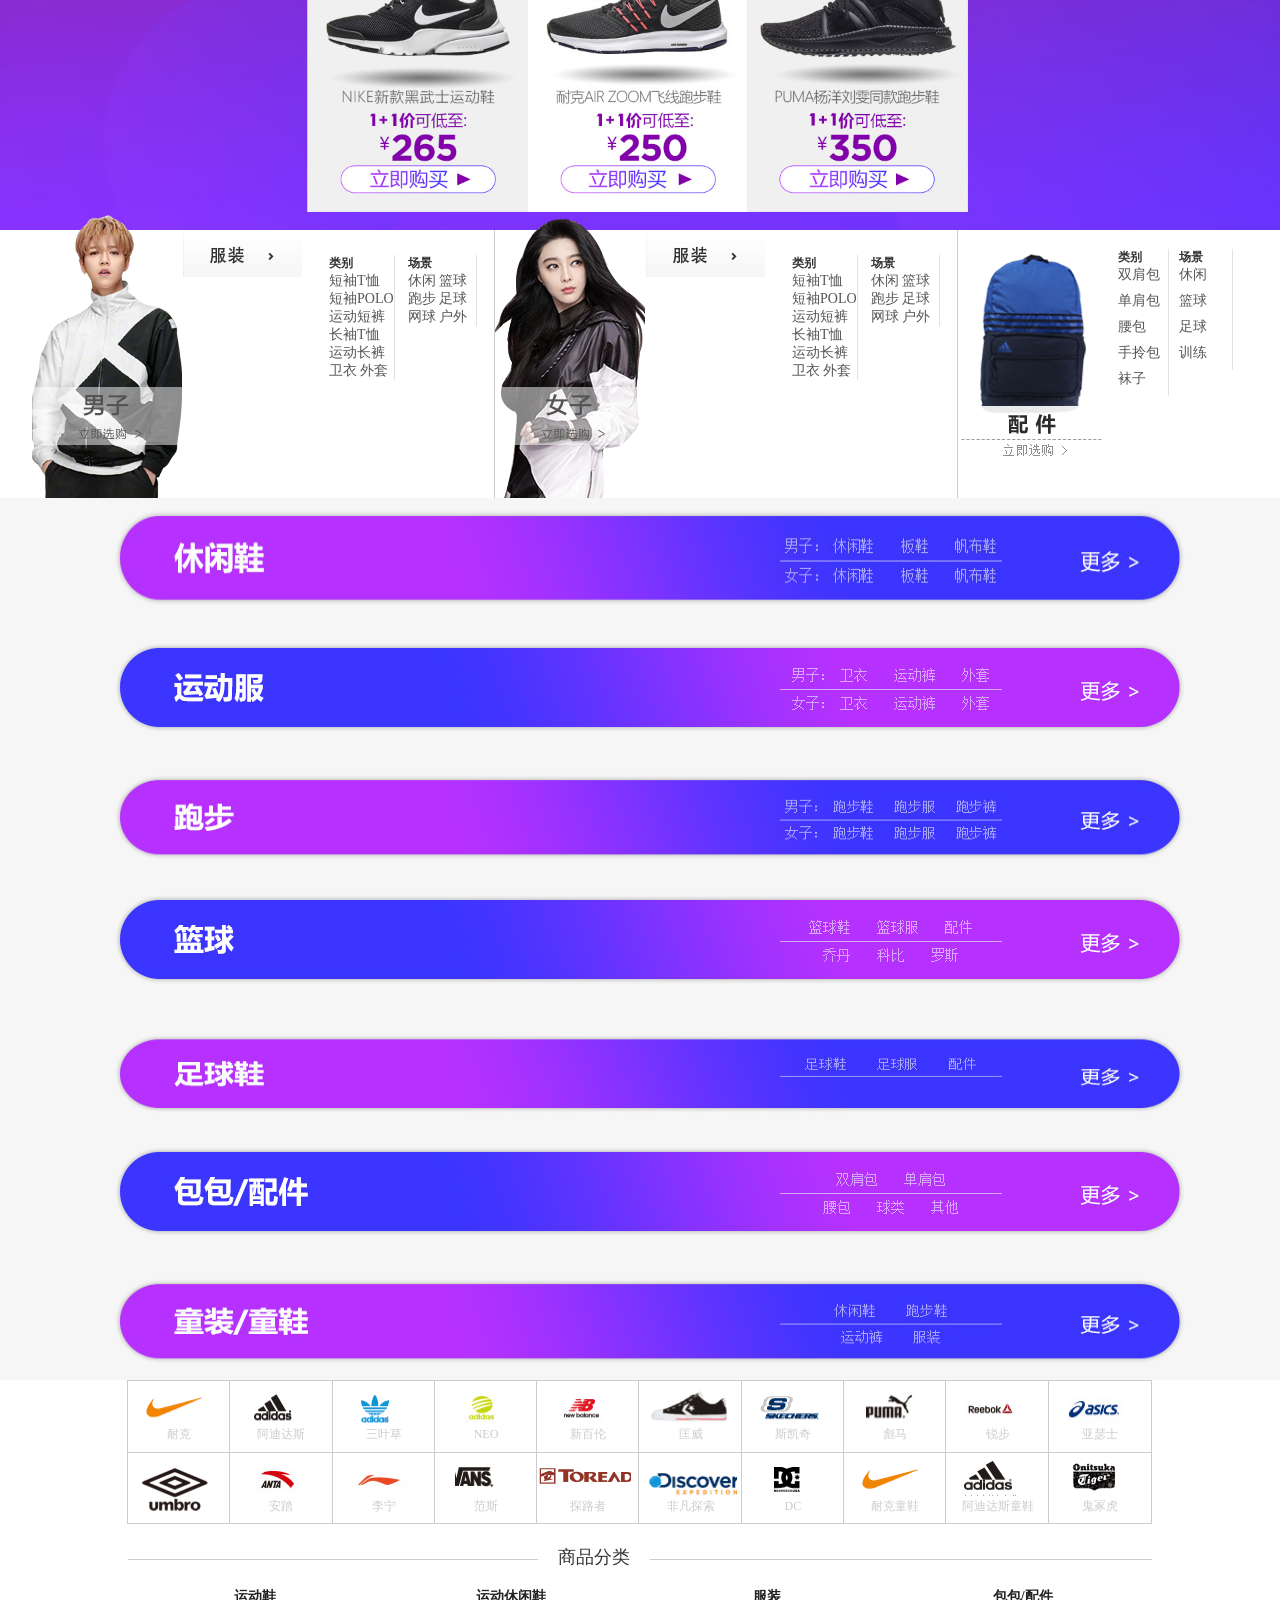
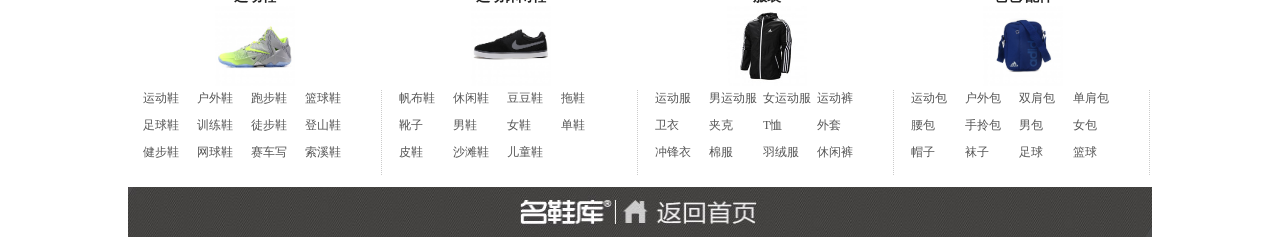
==== commit 850c369b: "放大镜完成" ====
--- a/src/index.html
+++ b/src/index.html
@@ -10,731 +10,22 @@
     <script src="js/jquery-EdCarousel.js"></script>
     <script type="text/javascript">
        jQuery(function($){
-            $('.focus').EdCarousel({
+            $('.focus').stop().EdCarousel({
                 img:["img/jd1.jpg","img/jd2.jpg","img/jd3.jpg","img/jd4.jpg"],
                 height:550,
                 width:1600,
                 // type:'horizontal'
-                
             })
        })
     </script>
+    
 </head>
 <body>
-    <div class="top">
-        <div style="width:1920px;position: absolute;right:50%">
-            <a href="" target="">
-                <img src="img/dt.jpg" style="position: absolute;left: 50%;"/>
-            </a>
-        </div>
-        
-    </div>
-    <!-- 页面第二块 头部导航栏-->
-    <div style="background: #eee;border-bottom:1px solid #e5e5e5">
-        <div class="wrap">
-            <div class="topnav">
-                <ul class="q_menu">
-                    <li>
-                        <div>
-                            <span><a href="">欢迎登录名鞋库</a>
-                            </span>
-                            &nbsp;
-                            <span><a href="">免费注册</a></span>
-                        </div>
-                    </li>
-                    <li class ="menu my c666">
-                        <p>
-                            <a href="">我的名鞋库</a>
-                        </p>
-                        <i></i>
-                    </li>
-                    <li class ="phone menu c666"><p><a href="">手机名鞋库</a></p><i></i></li>
-                    <li><a href="">收藏名鞋库</a></li>
-                    <li class ="qq"><a href=""><p>名鞋库客服</p><i></i></a></li>
-                    <li><img src="img/telnumber.png" height="19" width="128" alt="" /></li>
-                </ul>
-            </div>
-        </div>
-    </div>
-    <!-- 页面第三块头部 -->
-    <div class="header">
-        <div class="wrap_h">
-            <div class="logo">
-                <img src="img/logo.png" height="62" width="435" alt="" />
-            </div>
-            <div class="sub_help">
-                <div class="cart c666">
-                    <div id="c2905">
-                        <div class="miniCart">
-                            <a href="">购物车<b>0</b>件</a>
-                        </div>
-                    </div>
-                </div>
-                <div class="search">
-                    <div id="s4108">
-                        <form id="form1">
-                            <div class="sbox">
-                                <input type="text" />
-                                <div class="btn_s">
-                                    <a href="">搜索</a>
-                                </div>
-                            </div>
-                            <div class="keyword">
-                                热搜：
-                                <a href="">跑步鞋</a>
-                                <a href="">帆布鞋</a>
-                                <a href="">T恤</a>
-                                <a href="">胸衣Bra</a>
-                                <a href="">紧身衣</a>
-                                <a href="">三叶草</a>
-                            </div>
-                        </form>
-                    </div>
-                </div>
-            </div>
-        </div>
-    </div>
-    <!-- 页面第4块 头部导航栏 -->
-    <div class="nav_head">
-        <div class="nav_box">
-            <ul>
-                <li class="subnav">
-                    <a href="">上新区</a>
-                    <a href="">即将售罄</a>
-                    <a href="" style="color:yellow">逢八必杀</a>
-                </li>
-                <li class="lf_cat">所有商品分类</li>
-                <li class="tnav">
-                    <a href="">首页</a>
-                    <a href="" id="nav_nanzi">男子运动</a>
-                    <a href="" id="nvzi">女子运动</a>
-                    <a href="" id="nav_ertong">儿童</a>
-                    <a href="">男鞋</a>
-                    <a href="">户外</a>
-                    <span class="gzwx">
-                        <a href="" style="background:url('img/guanzhuweixin.png');">
-                            <img src="img/wx2.png" height="165" width="165" alt="" />
-                        </a>
-                    </span>
-                </li>
-            </ul>
-        </div>
-    </div>
+   
+   
+    <header id="index_header"></header>
+    
 
-    <!-- 页面第五块 二级菜单分类-->
-    <div class="category-menu-nav">
-        <ul class="menu-nav-container clearfix" id="leftcat_ctl_pop"style="">
-            <li class="menu-nav" id="cat_ydxie">
-                <s class="menu-nav-icon">&nbsp;</s>
-                <a href="">运动休闲鞋</a>
-                <i class="menu-nav-arrow"></i>
-            </li>
-            <li class="menu-nav" id="cat_ydfu">
-                <s class="menu-nav-icon">&nbsp;</s>
-                <a href="">运动休闲服</a>
-                <i class="menu-nav-arrow"></i>
-            </li>
-            <li class="menu-nav" id="cat_paobu">
-                <s class="menu-nav-icon">&nbsp;</s>
-                <a href="">跑步</a>
-                <i class="menu-nav-arrow"></i>
-            </li>
-            <li class="menu-nav" id="cat_lanqiu">
-                <s class="menu-nav-icon">&nbsp;</s>
-                <a href="">篮球</a>
-                <i class="menu-nav-arrow"></i>
-            </li>
-            <li class="menu-nav" id="cat_zuqiu">
-                <s class="menu-nav-icon">&nbsp;</s>
-                <a href="">足球</a>
-                <i class="menu-nav-arrow"></i>
-            </li>
-            <li class="menu-nav" id="cat_baobao">
-                <s class="menu-nav-icon">&nbsp;</s>
-                <a href="">包包/配件</a>
-                <i class="menu-nav-arrow"></i>
-            </li>
-            <li class="menu-nav" id="cat_huwai">
-                <s class="menu-nav-icon">&nbsp;</s>
-                <a href="">户外</a>
-                <i class="menu-nav-arrow"></i>
-            </li>
-            <li class="menu-nav" id="cat_nanxie">
-                <s class="menu-nav-icon">&nbsp;</s>
-                <a href="">男鞋</a>
-                <i class="menu-nav-arrow"></i>
-            </li>
-            <li class="menu-nav" id="cat_tongxie">
-                <s class="menu-nav-icon">&nbsp;</s>
-                <a href="">童鞋</a>
-                <i class="menu-nav-arrow"></i>
-            </li>
-        </ul>
-    </div>
-    
-    <div id="nav_nanzi_pop" class="wnav_pop">
-        <ul class="lv15_cats clfix">
-            <li>
-                <h4>运动鞋</h4>
-                <p>
-                    <a class="cur" target="_blank" href="">休闲鞋</a><br> 
-                    <a target="_blank" href="">板鞋</a><br> 
-                    <a target="_blank" href="">跑步鞋</a><br> 
-                    <a class="cur" target="_blank" href="">帆布鞋</a><br> 
-                    <a class="cur" target="_blank" href="">拖鞋</a><br> 
-                    <a target="_blank" href="">篮球鞋</a><br> 
-                    <a target="_blank" href="">足球鞋</a><br> 
-                    <a target="_blank" href="">赛车鞋</a><br> 
-                    <a target="_blank" href="">网球鞋</a><br> 
-                    <a target="_blank" href="">溯溪鞋</a>
-                </p>
-            </li>
-            <li>
-                <h4>服装</h4>
-                <p>
-                    <a target="_blank" href="">短袖T恤</a><br> 
-                    <a target="_blank" href="">短袖POLO</a><br> 
-                    <a target="_blank" href="">运动长裤</a><br> 
-                    <a target="_blank" href="">运动短裤</a><br> 
-                    <a target="_blank" href="">休闲裤</a><br> 
-                    <a target="_blank" href="">卫衣</a><br> 
-                    <a target="_blank" href="">外套</a><br> 
-                </p>
-            </li>
-            <li class="brands clfix"> 
-                <h4>品牌推荐</h4> 
-                <a href=""><img src="img/nike.jpg" height="35" width="69" alt="" /></a>
-                <a href=""><img src="img/adi.jpg" height="35" width="69" alt="" /></a>
-                <a href=""><img src="img/neo.jpg" height="35" width="69" alt="" /></a>
-                <a href=""><img src="img/ori.png" height="35" width="69" alt="" /></a>
-                <a href=""><img src="img/nb.jpg" height="35" width="69" alt="" /></a>
-                <a href=""><img src="img/skq1.jpg" height="35" width="69" alt="" /></a>
-                <a href=""><img src="img/puma.jpg" height="35" width="69" alt="" /></a>
-                <a href=""><img src="img/kw.jpg" height="35" width="69" alt="" /></a>
-                <a href=""><img src="img/dc.jpg" height="90" width="1920" alt="" /></a>
-                <a href=""><img src="img/vans.jpg" height="35" width="69" alt="" /></a>
-                <a href=""><img src="img/vans.jpg" height="35" width="69" alt="" /></a>
-                <a href=""><img src="img/rb.jpg" height="35" width="69" alt="" /></a>
-                <a href=""><img src="img/anta.jpg" height="35" width="69" alt="" /></a>
-            </li>
-        </ul>
-    </div>
-    
-    <div id="nav_nvzi_pop" class="wnav_pop">
-        <ul class="lv15_cats clfix">
-            <li>
-                <h4>运动鞋</h4>
-                <p>
-                    <a class="cur" target="_blank" href="">休闲鞋</a><br> 
-                    <a target="_blank" href="">板鞋</a><br> 
-                    <a target="_blank" href="">跑步鞋</a><br> 
-                    <a class="cur" target="_blank" href="">帆布鞋</a><br> 
-                    <a class="cur" target="_blank" href="">拖鞋</a><br> 
-                    <a target="_blank" href="">网球鞋</a><br> 
-                    <a target="_blank" href="">健步鞋</a><br />
-                </p>
-            </li>
-            <li>
-                <h4>服装</h4>
-                <p>
-                    <a target="_blank" href="">短袖T恤</a><br> 
-                    <a target="_blank" href="">短袖POLO</a><br> 
-                    <a target="_blank" href="">紧身裤</a><br> 
-                    <a target="_blank" href="">运动短裤</a><br> 
-                    <a target="_blank" href="">运动裙</a><br> 
-                    <a target="_blank" href="">胸衣</a><br>
-                    <a target="_blank" href="">卫衣</a><br>  
-                    <a target="_blank" href="">外套</a><br> 
-                </p>
-            </li>
-            <li class="brands clfix"> 
-                <h4>品牌推荐</h4> 
-                <a href=""><img src="img/nike.jpg" height="35" width="69" alt="" /></a>
-                <a href=""><img src="img/adi.jpg" height="35" width="69" alt="" /></a>
-                <a href=""><img src="img/neo.jpg" height="35" width="69" alt="" /></a>
-                <a href=""><img src="img/ori.png" height="35" width="69" alt="" /></a>
-                <a href=""><img src="img/nb.jpg" height="35" width="69" alt="" /></a>
-                <a href=""><img src="img/skq1.jpg" height="35" width="69" alt="" /></a>
-                <a href=""><img src="img/puma.jpg" height="35" width="69" alt="" /></a>
-                <a href=""><img src="img/kw.jpg" height="35" width="69" alt="" /></a>
-                <a href=""><img src="img/dc.jpg" height="90" width="1920" alt="" /></a>
-                <a href=""><img src="img/vans.jpg" height="35" width="69" alt="" /></a>
-                <a href=""><img src="img/vans.jpg" height="35" width="69" alt="" /></a>
-                <a href=""><img src="img/rb.jpg" height="35" width="69" alt="" /></a>
-                <a href=""><img src="img/anta.jpg" height="35" width="69" alt="" /></a>
-            </li>
-        </ul>
-    </div>
-    
-    <div id="nav_ertong_pop" class="wnav_pop">
-        <ul class="lv15_cats clfix">
-            <li>
-                <h4>男童鞋</h4>
-                <p>
-                    <a target="_blank" href="">婴童(0-4岁)</a><br> 
-                    <a target="_blank" href="">小童(4-10岁)</a><br> 
-                    <a target="_blank" href="">大童(10-13岁)</a><br />
-                </p>
-            </li>
-            <li>
-                <h4>服装</h4>
-                <p>
-                    <a target="_blank" href="">套装</a><br> 
-                    <a target="_blank" href="">裤子</a><br> 
-                    <a target="_blank" href="">T恤</a><br> 
-                    <a target="_blank" href="">外套</a><br> 
-                </p>
-            </li>
-            <li style="float: right;margin-top: -105px;" class="brands clfix"> 
-                <h4>品牌推荐</h4> 
-                <a href=""><img src="img/nike.jpg" height="35" width="69" alt="" /></a>
-                <a href=""><img src="img/adi.jpg" height="35" width="69" alt="" /></a>
-                <a href=""><img src="img/neo.jpg" height="35" width="69" alt="" /></a>
-                <a href=""><img src="img/ori.png" height="35" width="69" alt="" /></a>
-            </li>
-            <li>
-                <h4>女童鞋</h4>
-                <p>
-                    <a href="">婴童(0-4岁)</a><br> 
-                    <a target="_blank" href="">小童(4-10岁)</a><br> 
-                    <a target="_blank" href="">大童(10-13岁)</a><br />
-                </p>
-            </li>
-        </ul>
-    </div>
-
-
-    <div id="cat_ydxie_pop" class="catgory-menu-pannel category-1-pannel">
-        <div class="category-sub-pannel">
-            <b class="sub-pannel-arrow"></b>
-            <div class="sub-pannel-ctn two-grid-type1">
-                <div>
-                    <h3 class="category-title category-ydnx">
-                        <a href="">运动男鞋</a>
-                        <a href="">更多</a>
-                    </h3>
-                    <p class="category-label-list">
-                        <a href="">休闲鞋</a>
-                        <a href="">训练鞋</a>
-                        <a href="">帆布鞋</a>
-                        <a href="">板鞋</a>
-                        <a href="">网球鞋</a>
-                    </p>
-                </div>
-                <div>
-                    <h3 class="category-title category-nvx">
-                        <a href="">运动女鞋</a>
-                        <a href="">更多</a>
-                    </h3>
-                    <p class="category-label-list">
-                        <a href="">休闲鞋</a>
-                        <a href="">训练鞋</a>
-                        <a href="">健步鞋</a>
-                        <a href="">帆布鞋</a>
-                        <a href="">板鞋</a>
-                    </p>
-                </div>
-                <div>
-                    <h3 class="category-title category-nobg">
-                        <a href="">搜索热词</a>
-                    </h3>
-                    <p class="category-label-list">
-                        <a href="">2017新品</a>
-                        <a href="">小白鞋</a>
-                        <a href="">情侣款</a>
-                        <a href="">内增高</a>
-                        <a href="">复古鞋</a>
-                        <a href="">匡威帆布鞋</a>
-                        <a href="">三叶草</a>
-                    </p>
-                </div>
-                <div>
-                    <h3 class="category-title category-nobg">
-                        <a href="">热门系列</a>
-                    </h3>
-                    <p class="category-label-list">
-                        <a href="">新百伦574</a>
-                        <a href="">air max</a>
-                        <a href="">三叶草ZX</a>
-                        <a href="">All star</a>
-                        <a href="">开口笑</a>
-                        <a href="">阿甘鞋</a>
-                        <a href="">996系列</a>
-                        <a href="">彪马休闲鞋</a>
-                        <a href="">匡威CONS</a>
-                        <a href="">ROSHERUN</a>
-                    </p>
-                </div>
-            </div>
-        </div>
-    </div>
-    <div id="cat_ydfu_pop" class="catgory-menu-pannel category-2-pannel">
-        <div class="category-sub-pannel">
-            <b class="sub-pannel-arrow"></b>
-            <div class="sub-pannel-ctn three-grid">
-                <div>
-                    <h3 class="category-title category-nzydf">
-                        <a href="">男子运动服</a>
-                        <a href="">更多</a>
-                    </h3>
-                    <p class="category-label-list">
-                        <a href="">长袖T恤</a>
-                        <a href="">卫衣</a>
-                        <a href="">夹克</a>
-                        <a href="">运动长裤</a>
-                        <a href="">外套</a>
-                    </p>
-                </div>
-                <div>
-                    <h3 class="category-title category-nvzydf">
-                        <a href="">女子运动服</a>
-                        <a href="">更多</a>
-                    </h3>
-                    <p class="category-label-list">
-                        <a href="">长袖T恤</a>
-                        <a href="">卫衣</a>
-                        <a href="">运动长裤</a>
-                        <a href="">外套</a>
-                        <a href="">夹克</a>
-                    </p>
-                </div>
-                <div>
-                    <h3 class="category-title category-nobg">
-                        <a href="">热门搜索</a>
-                    </h3>
-                    <p class="category-label-list">
-                        <a href="">鹿晗同款</a>
-                        <a href="">2017新品</a>
-                        <a href="">彭于晏同款</a>
-                        <a href="">棒球服</a>
-                        <a href="">三条纹</a>
-                        <a href="">NEO服装</a>
-                        <a href="">三叶草</a>
-                    </p>
-                </div>
-            </div>
-        </div>
-    </div>
-    <div id="cat_paobu_pop" class="catgory-menu-pannel category-3-pannel">
-        <div class="category-sub-pannel">
-            <b class="sub-pannel-arrow"></b>
-            <div class="sub-pannel-ctn two-grid-type1">
-                <div>
-                    <h3 class="category-title category-ydnx">
-                        <a href="">运动男鞋</a>
-                        <a href="">更多</a>
-                    </h3>
-                    <p class="category-label-list">
-                        <a href="">休闲鞋</a>
-                        <a href="">训练鞋</a>
-                        <a href="">帆布鞋</a>
-                        <a href="">板鞋</a>
-                        <a href="">网球鞋</a>
-                    </p>
-                </div>
-                <div>
-                    <h3 class="category-title category-nvx">
-                        <a href="">运动女鞋</a>
-                        <a href="">更多</a>
-                    </h3>
-                    <p class="category-label-list">
-                        <a href="">休闲鞋</a>
-                        <a href="">训练鞋</a>
-                        <a href="">健步鞋</a>
-                        <a href="">帆布鞋</a>
-                        <a href="">板鞋</a>
-                    </p>
-                </div>
-                <div>
-                    <h3 class="category-title category-nobg">
-                        <a href="">搜索热词</a>
-                    </h3>
-                    <p class="category-label-list">
-                        <a href="">2017新品</a>
-                        <a href="">小白鞋</a>
-                        <a href="">情侣款</a>
-                        <a href="">内增高</a>
-                        <a href="">复古鞋</a>
-                        <a href="">匡威帆布鞋</a>
-                        <a href="">三叶草</a>
-                    </p>
-                </div>
-                <div>
-                    <h3 class="category-title category-nobg">
-                        <a href="">热门系列</a>
-                    </h3>
-                    <p class="category-label-list">
-                        <a href="">新百伦574</a>
-                        <a href="">air max</a>
-                        <a href="">三叶草ZX</a>
-                        <a href="">All star</a>
-                        <a href="">开口笑</a>
-                        <a href="">阿甘鞋</a>
-                        <a href="">996系列</a>
-                        <a href="">彪马休闲鞋</a>
-                        <a href="">匡威CONS</a>
-                        <a href="">ROSHERUN</a>
-                    </p>
-                </div>
-            </div>
-        </div>
-    </div>
-    <div id="cat_lanqiu_pop" class="catgory-menu-pannel category-4-pannel">
-        <div class="category-sub-pannel">
-            <b class="sub-pannel-arrow"></b>
-            <div class="sub-pannel-ctn two-grid-type1">
-                <div>
-                    <h3 class="category-title category-ydnx">
-                        <a href="">运动男鞋</a>
-                        <a href="">更多</a>
-                    </h3>
-                    <p class="category-label-list">
-                        <a href="">休闲鞋</a>
-                        <a href="">训练鞋</a>
-                        <a href="">帆布鞋</a>
-                        <a href="">板鞋</a>
-                        <a href="">网球鞋</a>
-                    </p>
-                </div>
-                <div>
-                    <h3 class="category-title category-nvx">
-                        <a href="">运动女鞋</a>
-                        <a href="">更多</a>
-                    </h3>
-                    <p class="category-label-list">
-                        <a href="">休闲鞋</a>
-                        <a href="">训练鞋</a>
-                        <a href="">健步鞋</a>
-                        <a href="">帆布鞋</a>
-                        <a href="">板鞋</a>
-                    </p>
-                </div>
-                <div>
-                    <h3 class="category-title category-nobg">
-                        <a href="">搜索热词</a>
-                    </h3>
-                    <p class="category-label-list">
-                        <a href="">2017新品</a>
-                        <a href="">小白鞋</a>
-                        <a href="">情侣款</a>
-                        <a href="">内增高</a>
-                        <a href="">复古鞋</a>
-                        <a href="">匡威帆布鞋</a>
-                        <a href="">三叶草</a>
-                    </p>
-                </div>
-                <div>
-                    <h3 class="category-title category-nobg">
-                        <a href="">热门系列</a>
-                    </h3>
-                    <p class="category-label-list">
-                        <a href="">新百伦574</a>
-                        <a href="">air max</a>
-                        <a href="">三叶草ZX</a>
-                        <a href="">All star</a>
-                        <a href="">开口笑</a>
-                        <a href="">阿甘鞋</a>
-                        <a href="">996系列</a>
-                        <a href="">彪马休闲鞋</a>
-                        <a href="">匡威CONS</a>
-                        <a href="">ROSHERUN</a>
-                    </p>
-                </div>
-            </div>
-        </div>
-    </div>
-    <div id="cat_zuqiu_pop" class="catgory-menu-pannel category-5-pannel">
-        <div class="category-sub-pannel">
-            <b class="sub-pannel-arrow"></b>
-            <div class="sub-pannel-ctn two-grid-type1">
-                <div>
-                    <h3 class="category-title category-ydnx">
-                        <a href="">运动男鞋</a>
-                        <a href="">更多</a>
-                    </h3>
-                    <p class="category-label-list">
-                        <a href="">休闲鞋</a>
-                        <a href="">训练鞋</a>
-                        <a href="">帆布鞋</a>
-                        <a href="">板鞋</a>
-                        <a href="">网球鞋</a>
-                    </p>
-                </div>
-                <div>
-                    <h3 class="category-title category-nvx">
-                        <a href="">运动女鞋</a>
-                        <a href="">更多</a>
-                    </h3>
-                    <p class="category-label-list">
-                        <a href="">休闲鞋</a>
-                        <a href="">训练鞋</a>
-                        <a href="">健步鞋</a>
-                        <a href="">帆布鞋</a>
-                        <a href="">板鞋</a>
-                    </p>
-                </div>
-                <div>
-                    <h3 class="category-title category-nobg">
-                        <a href="">搜索热词</a>
-                    </h3>
-                    <p class="category-label-list">
-                        <a href="">2017新品</a>
-                        <a href="">小白鞋</a>
-                        <a href="">情侣款</a>
-                        <a href="">内增高</a>
-                        <a href="">复古鞋</a>
-                        <a href="">匡威帆布鞋</a>
-                        <a href="">三叶草</a>
-                    </p>
-                </div>
-                <div>
-                    <h3 class="category-title category-nobg">
-                        <a href="">热门系列</a>
-                    </h3>
-                    <p class="category-label-list">
-                        <a href="">新百伦574</a>
-                        <a href="">air max</a>
-                        <a href="">三叶草ZX</a>
-                        <a href="">All star</a>
-                        <a href="">开口笑</a>
-                        <a href="">阿甘鞋</a>
-                        <a href="">996系列</a>
-                        <a href="">彪马休闲鞋</a>
-                        <a href="">匡威CONS</a>
-                        <a href="">ROSHERUN</a>
-                    </p>
-                </div>
-            </div>
-        </div>
-    </div>
-    <div id="cat_baobao_pop" class="catgory-menu-pannel category-6-pannel">
-        <div class="category-sub-pannel">
-            <b class="sub-pannel-arrow"></b>
-            <div class="sub-pannel-ctn two-grid-type1">
-                <div>
-                    <h3 class="category-title category-ydnx">
-                        <a href="">运动男鞋</a>
-                        <a href="">更多</a>
-                    </h3>
-                    <p class="category-label-list">
-                        <a href="">休闲鞋</a>
-                        <a href="">训练鞋</a>
-                        <a href="">帆布鞋</a>
-                        <a href="">板鞋</a>
-                        <a href="">网球鞋</a>
-                    </p>
-                </div>
-                <div>
-                    <h3 class="category-title category-nvx">
-                        <a href="">运动女鞋</a>
-                        <a href="">更多</a>
-                    </h3>
-                    <p class="category-label-list">
-                        <a href="">休闲鞋</a>
-                        <a href="">训练鞋</a>
-                        <a href="">健步鞋</a>
-                        <a href="">帆布鞋</a>
-                        <a href="">板鞋</a>
-                    </p>
-                </div>
-                <div>
-                    <h3 class="category-title category-nobg">
-                        <a href="">搜索热词</a>
-                    </h3>
-                    <p class="category-label-list">
-                        <a href="">2017新品</a>
-                        <a href="">小白鞋</a>
-                        <a href="">情侣款</a>
-                        <a href="">内增高</a>
-                        <a href="">复古鞋</a>
-                        <a href="">匡威帆布鞋</a>
-                        <a href="">三叶草</a>
-                    </p>
-                </div>
-                <div>
-                    <h3 class="category-title category-nobg">
-                        <a href="">热门系列</a>
-                    </h3>
-                    <p class="category-label-list">
-                        <a href="">新百伦574</a>
-                        <a href="">air max</a>
-                        <a href="">三叶草ZX</a>
-                        <a href="">All star</a>
-                        <a href="">开口笑</a>
-                        <a href="">阿甘鞋</a>
-                        <a href="">996系列</a>
-                        <a href="">彪马休闲鞋</a>
-                        <a href="">匡威CONS</a>
-                        <a href="">ROSHERUN</a>
-                    </p>
-                </div>
-            </div>
-        </div>
-    </div>
-    <div id="cat_huwai_pop" class="catgory-menu-pannel category-7-pannel">
-        <div class="category-sub-pannel">
-            <b class="sub-pannel-arrow"></b>
-            <div class="sub-pannel-ctn two-grid-type1">
-                <div>
-                    <h3 class="category-title category-ydnx">
-                        <a href="">运动男鞋</a>
-                        <a href="">更多</a>
-                    </h3>
-                    <p class="category-label-list">
-                        <a href="">休闲鞋</a>
-                        <a href="">训练鞋</a>
-                        <a href="">帆布鞋</a>
-                        <a href="">板鞋</a>
-                        <a href="">网球鞋</a>
-                    </p>
-                </div>
-                <div>
-                    <h3 class="category-title category-nvx">
-                        <a href="">运动女鞋</a>
-                        <a href="">更多</a>
-                    </h3>
-                    <p class="category-label-list">
-                        <a href="">休闲鞋</a>
-                        <a href="">训练鞋</a>
-                        <a href="">健步鞋</a>
-                        <a href="">帆布鞋</a>
-                        <a href="">板鞋</a>
-                    </p>
-                </div>
-                <div>
-                    <h3 class="category-title category-nobg">
-                        <a href="">搜索热词</a>
-                    </h3>
-                    <p class="category-label-list">
-                        <a href="">2017新品</a>
-                        <a href="">小白鞋</a>
-                        <a href="">情侣款</a>
-                        <a href="">内增高</a>
-                        <a href="">复古鞋</a>
-                        <a href="">匡威帆布鞋</a>
-                        <a href="">三叶草</a>
-                    </p>
-                </div>
-                <div>
-                    <h3 class="category-title category-nobg">
-                        <a href="">热门系列</a>
-                    </h3>
-                    <p class="category-label-list">
-                        <a href="">新百伦574</a>
-                        <a href="">air max</a>
-                        <a href="">三叶草ZX</a>
-                        <a href="">All star</a>
-                        <a href="">开口笑</a>
-                        <a href="">阿甘鞋</a>
-                        <a href="">996系列</a>
-                        <a href="">彪马休闲鞋</a>
-                        <a href="">匡威CONS</a>
-                        <a href="">ROSHERUN</a>
-                    </p>
-                </div>
-            </div>
-        </div>
-    </div>
     <!-- 轮播图 -->
     <div class="focus">
         <ul></ul>
@@ -1164,124 +455,12 @@
             <img src="img/foot-goto-i.jpg" height="50" width="80%" alt="" />
         </a>
     </div>
-    <div class="footer">
-        <div class="row">
-            <div class="warp">
-                <div class="ewm">
-                    <img src="img/ewm.png" height="186" width="176" alt="" />
-                </div>
-                <ul class="ftli">
-                    <li>
-                        <h6>
-                            <a href="">
-                                <img src="img/zpbz.png" height="36" width="141" alt="" />
-                            </a>
-                        </h6>
-                        <h5>支付方式</h5>
-                        <span class="c999">
-                            <a href="">在线支付</a>
-                            <a href="">货到付款</a>
-                            <a href="">发票说明</a>
-                        </span>
-                    </li>
-                    <li>
-                        <h6>
-                            <a href="">
-                                <img src="img/baoyou.png" height="36" width="141" alt="" />
-                            </a>
-                            
-                        </h6>
-                        <h5>售后服务保障</h5>
-                        <span class="c999">
-                            <a href="">退换货说明</a>
-                            <a href="">服务承诺</a>
-                        </span>
-                    </li>
-                    <li>
-                        <h6>
-                            <a href="">
-                                <img src="img/tuihuan.png" height="36" width="162" alt="" />
-                            </a>
-                        </h6>
-                        <h5>物流配送</h5>
-                        <span class="c999">
-                            <a href="">合作快递</a>
-                            <a href="">运费说明</a>
-                            <a href="">配送时间</a>
-                        </span>
-                    </li>
-                    <li class = "last">
-                         <h6>
-                            <a href="">
-                                <img src="img/hdfk.png" height="36" width="141" alt="" />
-                            </a>
-                        </h6>
-                        <h5>会员服务</h5>
-                        <span class="c999">
-                            <a href="">级别和特权</a>
-                            <a href="">积分政策</a>
-                
-                        </span>
-                    </li>
-                </ul>
-            </div>
-        </div>
-        <div class="row02 c777">
-            <span>
-                <a rel="nofollow" href="//www.s.cn/page-introduce.html" target="_blank">关于名鞋库</a>
-                    &nbsp;|&nbsp;
-                <a href="//www.s.cn/artlist-100.html" target="_blank">名鞋库资讯</a>
-                    &nbsp;|&nbsp;
-                <a rel="nofollow" href="/page-aboutcontact.html" target="_blank">联系名鞋库</a>
-                    &nbsp;|&nbsp;
-                <a rel="nofollow" href="/page-scnjob.html" target="_blank">人才招聘</a>
-                    &nbsp;|&nbsp;
-                <a rel="nofollow" href="/page-Disclaimer.html" target="_blank">免责条款 </a>
-                    &nbsp;|&nbsp;
-                <a rel="nofollow" href="/page-Copyright.html" target="_blank">法律声明</a>
-                    &nbsp;|&nbsp;
-                <a rel="nofollow" href="/suggest.html" target="_blank">意见反馈</a>
-                    &nbsp;|&nbsp;
-                <a href="/page-Sitemap.html" target="_blank">全部分类</a>
-                    &nbsp;|&nbsp;
-                <a href="/link-showList.html" target="_blank">友情链接</a>
-                    &nbsp;|&nbsp;
-                <a href="/page-chimahedui.html" target="_blank">鞋码对照表</a>
-                    &nbsp;|&nbsp;
-                <a href="http://faq.s.cn" target="_blank">问答</a>
-                <a href="//www.s.cn/qalist.html" target="_blank">咨询</a>
-                <a href="http://tag.s.cn/" target="_blank">标签</a>
-                <a href="//www.s.cn/topic/" target="_blank">主题</a>
-                    &nbsp;|&nbsp;
-                <a href="//www.s.cn/page-brandhall.html" target="_blank">鞋子品牌大全</a>
-                    &nbsp;|&nbsp;
-                <a href="//www.s.cn/pa.html" target="_blank">商品大全</a>
-            </span>
-            <div class="c1"></div>
-             Copyright&nbsp;©&nbsp;2008-2014 
-            <s>s.cn</s>
-            <a href="index.html" target="_blank">名鞋库</a>
-             All Rights Reserved.&nbsp;&nbsp;&nbsp;&nbsp;
-            <a rel="nofollow" href="http://www.miibeian.gov.cn" target="_blank">闽ICP备08106896号</a>
-            &nbsp;&nbsp;&nbsp;&nbsp;经营许可证闽B2-20110061&nbsp;&nbsp;&nbsp;&nbsp;
-            <a rel="nofollow" href="http://www.beian.gov.cn/portal/registerSystemInfo?recordcode=35020602000166" target="_blank"><img src="img/20160617.png" height="20" width="20">闽公网安备 35020602000166号</a>
-        </div>
-        <div class="row03">
-            <a rel="nofollow" href="//www.s.cn/page-xm12315.html" target="_blank">
-                <img src="img/2014052815006.png" width="112" height="47"></a>
-            <a rel="nofollow" href="http://222.76.242.83:8080/ei/Ei!certificate.action?id=40288a853e21bbd2013e2f90bf410004" target="_blank">
-                <img src="img/2014052815007.png" width="112" height="47">
-            </a>
-            <a rel="nofollow" href="//www.s.cn/article-592.html" target="_blank">
-                <img src="img/20140528150010.png" width="112" height="47">
-            </a>
-            <a href="http://www.anquan.org/authenticate/cert/?site=www.s.cn&amp;at=realname" target="_blank" style="width:124px;border:0">
-                <img width="124" height="47" src="img/sm_124x47.png" style="border: medium none;" alt="安全联盟认证">
-            </a>
-            <a rel="nofollow" href="//www.s.cn/page-cnnic.html" target="_blank" style="width:127px;border:0">
-                <img src="img/201409101718cnnic.png" width="127" height="47">
-            </a>
-        </div>  
-    </div>            
+    <footer id="index_footer"></footer>
+<script>
+    jQuery(function(){
+        $('#index_header').load('html/header.html #pageheader');
+        $('#index_footer').load('html/header.html #footer');
+    })
+    </script>          
 </body>
 </html>
